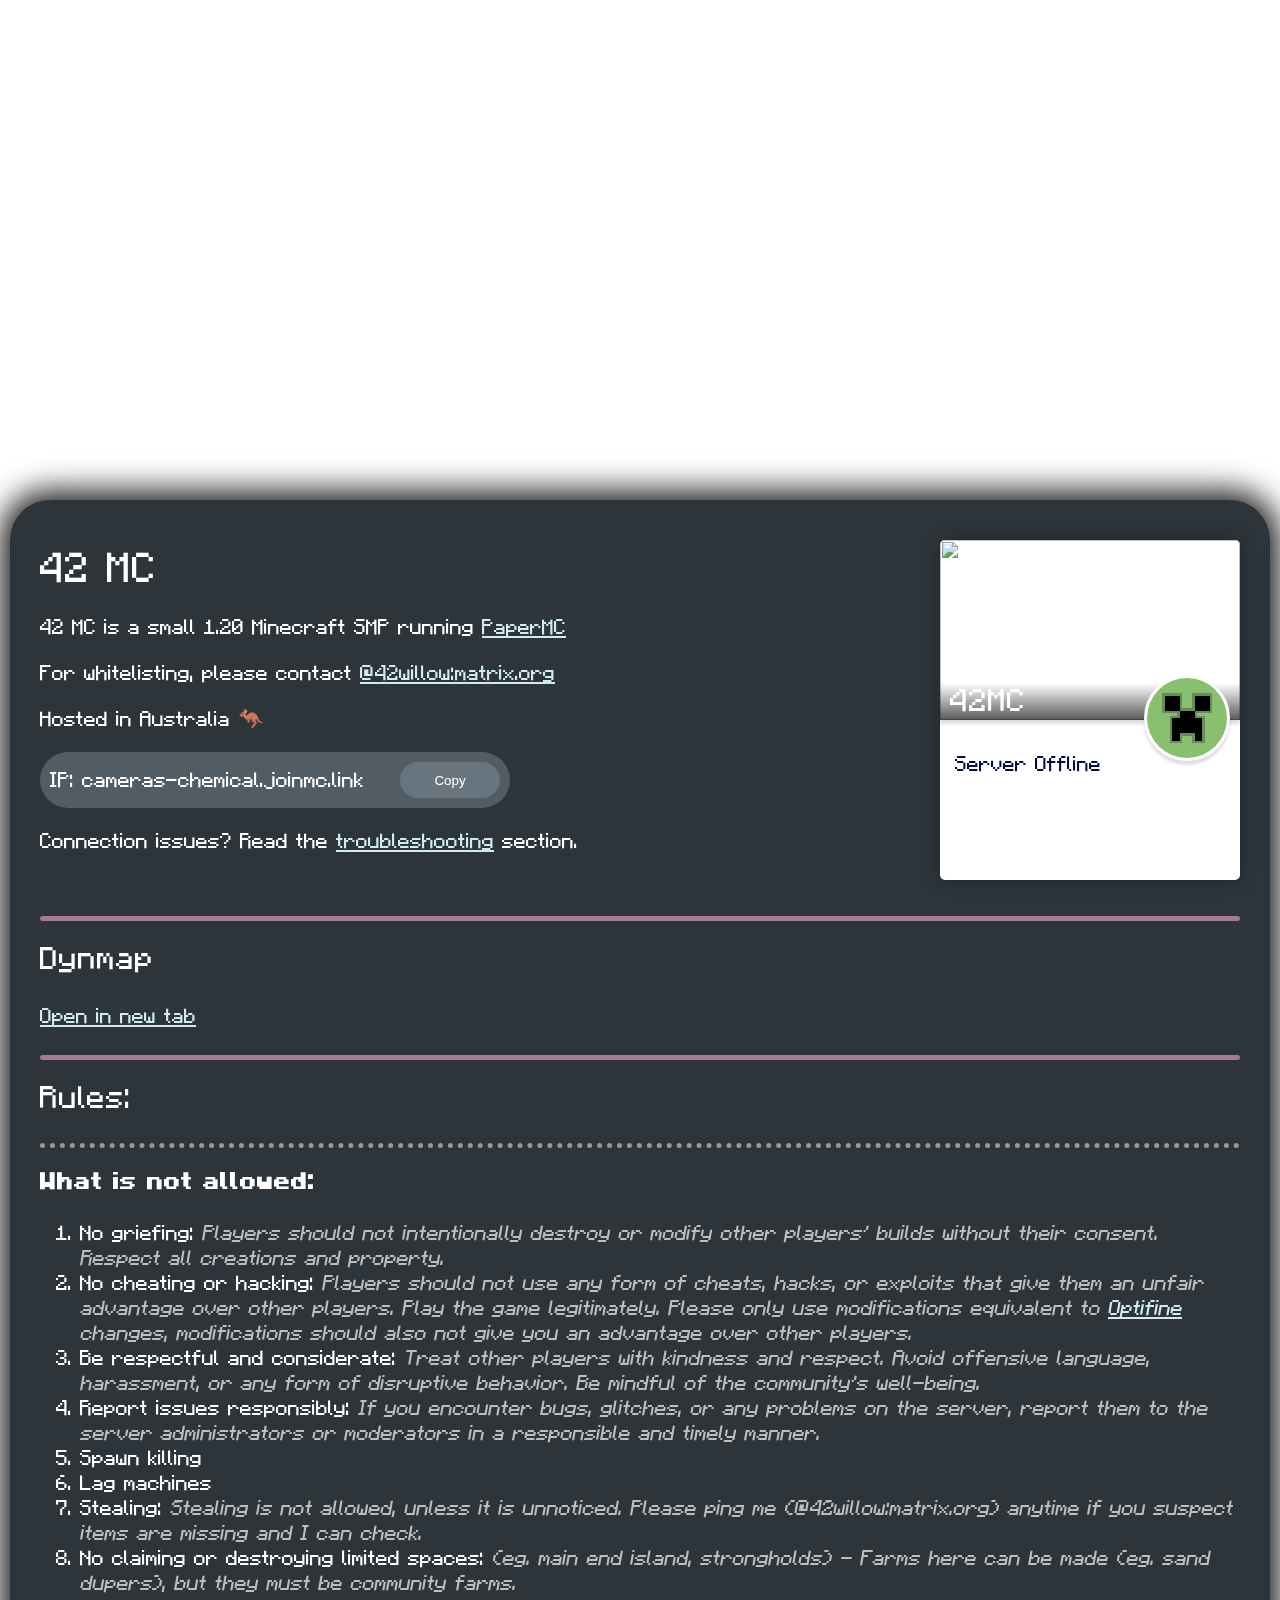
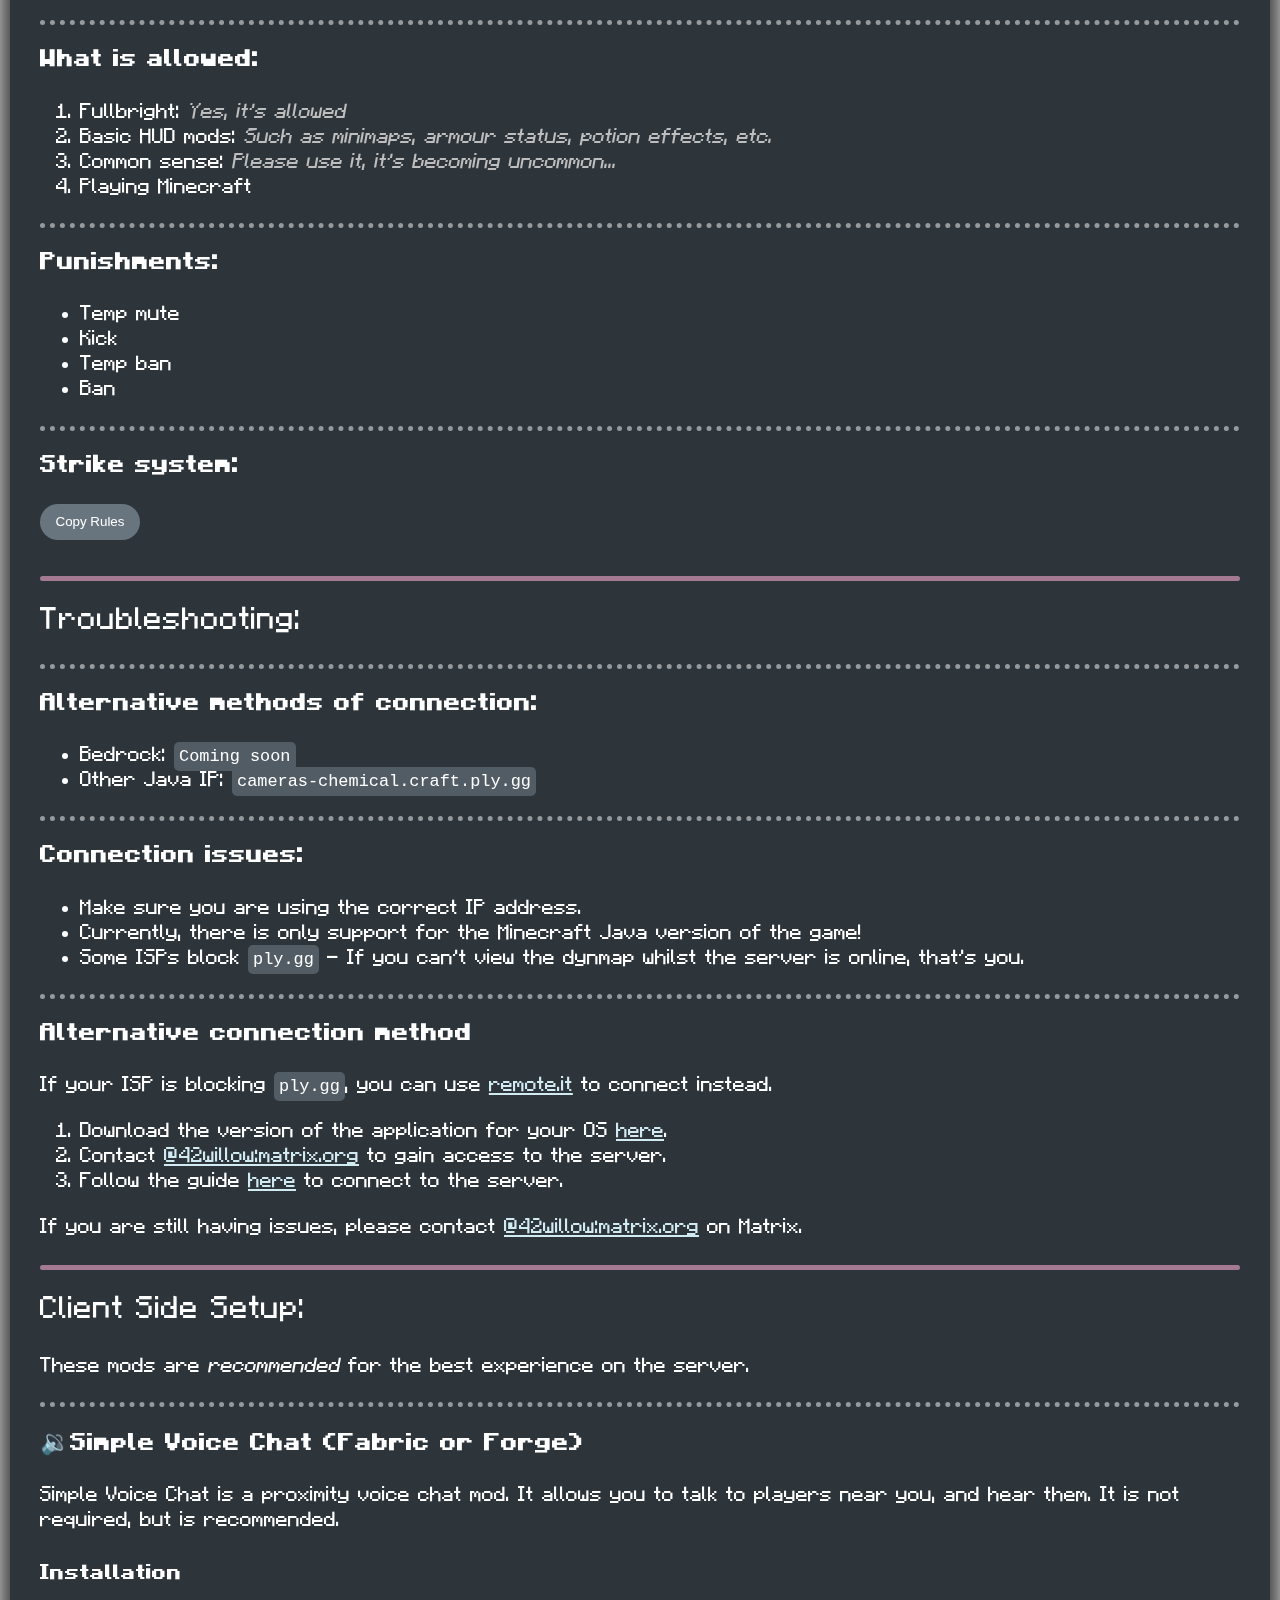
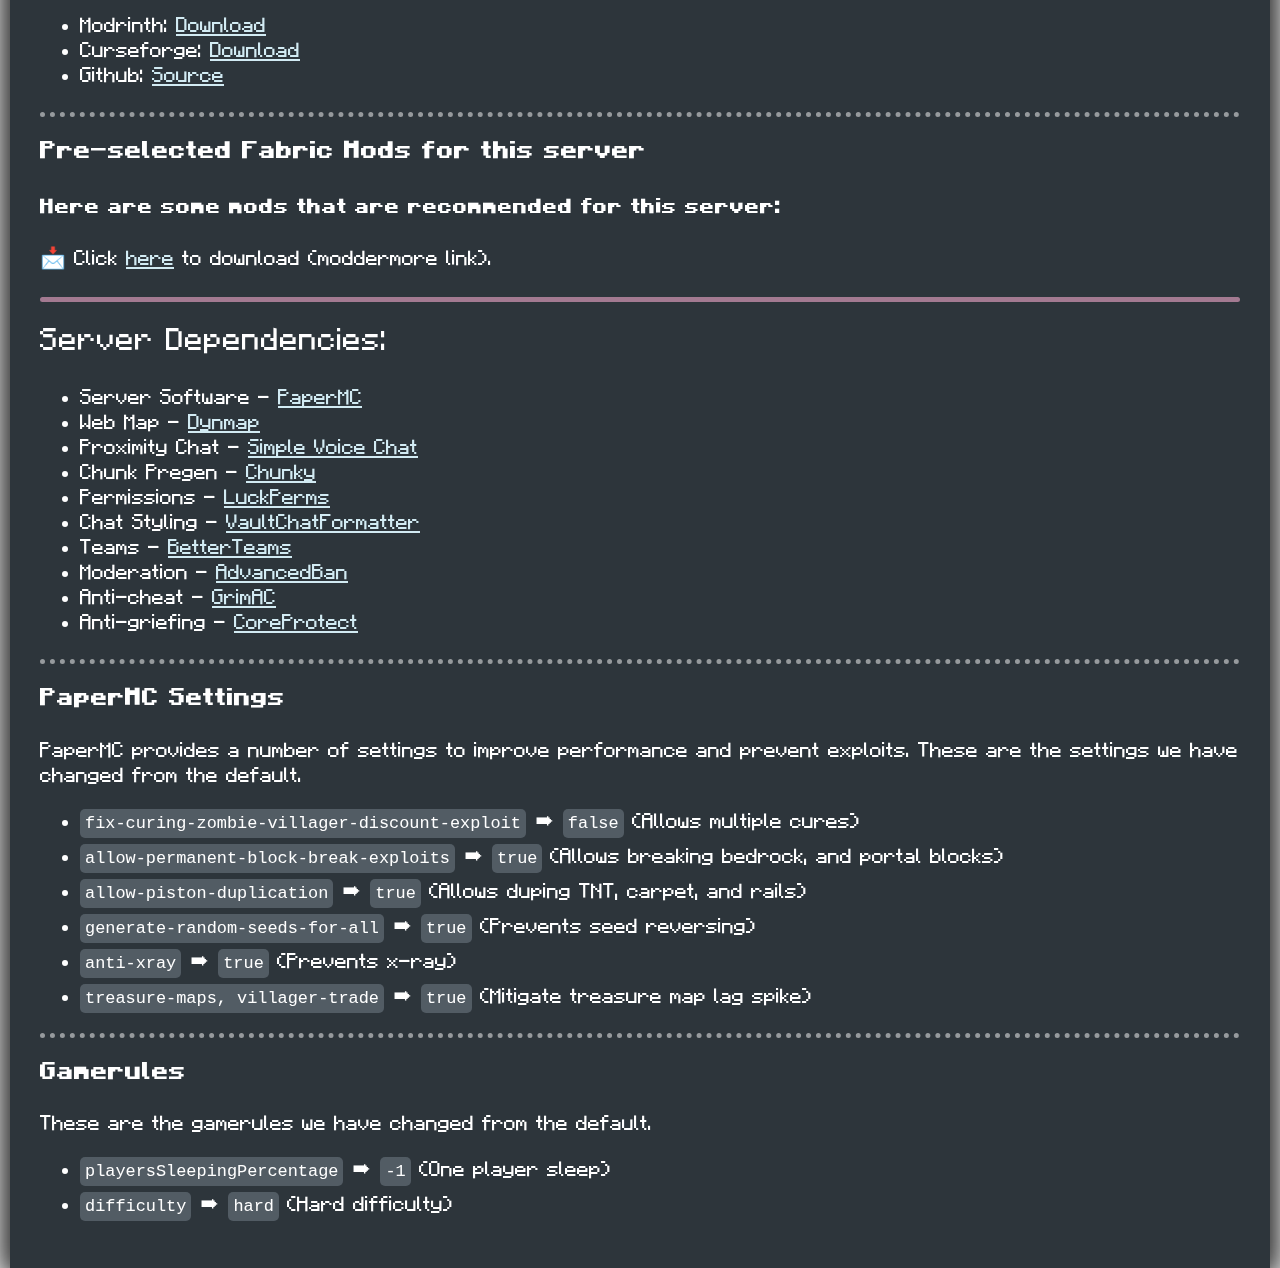
==== index.html @ 08efdaa6 "w" ====
<!DOCTYPE html>
<html lang="en">
<head>
    <meta charset="UTF-8">
    <meta name="viewport" content="width=device-width, initial-scale=1.0">
    <title>42MC</title>
    <link rel="stylesheet" href="style.css">
    <link rel="icon" href="assets/42mc-round.png" type="image/png">
    <script src="https://code.jquery.com/jquery-3.6.0.min.js"></script>    
</head>
<body>    
    <div class="content">
        <div class="main-flex">
            <div class="main-info">
                <h1>42 MC</h1>
                <!--
                <p>For up to date information, please see this <a href="https://github.com/42mc/server/issues/1" target="_blank">issue</a>.</p>
                <br>
                -->
                <p>42 MC is a small 1.20 Minecraft SMP running <a href="https://papermc.io" target="_blank">PaperMC</a></p>
                <p>For whitelisting, please contact <a href="https://matrix.to/#/@42willow:matrix.org" target="_blank">@42willow:matrix.org</a></p>
                <p>Hosted in Australia 🦘</p>
                <div class="join-now">
                    <div class="ip-container">
                        <p>IP: <span class="ip">cameras-chemical.joinmc.link</span></p>
                    </div>
                    <button class="copy-ip-btn">Copy</button>
                </div>
                <p>Connection issues? Read the <a href="#troubleshooting">troubleshooting</a> section.</p>
            </div>
            <div class="main-status">
                <div class="card"> <div class="icon"><img src="assets/42mc.png" id="favicon"></div><div class="header">
                    <div class="image"> <img height="180px" width="300px" src="assets/wallpaper_minecraft_mangrove_swamp_3840x2160.png" alt="" /> </div>
                    <h2>42mc</h2>
                    </div>
                    <div id="rest">Loading...<br>(Server possibly offline)</div>
                  </div>
                  
            </div>
        </div>
        
        <div class="scroll-section">
            <div class="dynmap">
                <h2>Dynmap</h2>
                <a href="http://exchange-xhtml.at.ply.gg:33678/" target="_blank">Open in new tab</a>
            </div>
            <div class="rules">
                <h2>Rules:</h2>
                <h3>What is not allowed:</h3>
                <ol>
                    <li>No griefing: <em>Players should not intentionally destroy or modify other players&#39; builds without their consent. Respect all creations and property.</em></li>
                    <li>No cheating or hacking: <em>Players should not use any form of cheats, hacks, or exploits that give them an unfair advantage over other players. Play the game legitimately. Please only use modifications equivalent to <a href="https://www.optifine.net/home" target="_blank">Optifine</a> changes, modifications should also not give you an advantage over other players.</em></li>
                    <li>Be respectful and considerate: <em>Treat other players with kindness and respect. Avoid offensive language, harassment, or any form of disruptive behavior. Be mindful of the community's well-being.</em></li>
                    <li>Report issues responsibly: <em>If you encounter bugs, glitches, or any problems on the server, report them to the server administrators or moderators in a responsible and timely manner.</em></li>
                    <li>Spawn killing</li>
                    <li>Lag machines</li>
                    <li>Stealing: <em>Stealing is not allowed, unless it is unnoticed. Please ping me (@42willow:matrix.org) anytime if you suspect items are missing and I can check.</em></li>
                    <li>No claiming or destroying limited spaces: <em>(eg. main end island, strongholds) - Farms here <em>can</em> be made (eg. sand dupers), but they must be community farms.</em></li>
                </ol>
                <h3>What is allowed:</h3>
                <ol>
                    <li>Fullbright: <em>Yes, it's allowed</em></li>
                    <li>Basic HUD mods: <em>Such as minimaps, armour status, potion effects, etc.</em></li>
                    <li>Common sense: <em>Please use it, it's becoming uncommon...</em></li>
                    <li>Playing Minecraft</li>
                    </ol>
                <h3>Punishments:</h3>
                <ul>
                    <li>Temp mute</li>
                    <li>Kick</li>
                    <li>Temp ban</li>
                    <li>Ban</li>
                </ul>
                <h3>Strike system:</h3>
                <p></p>
            </div>
            <button class="copy-rules-btn">Copy Rules</button>
            <div class="troubleshooting">
                <h2 id="troubleshooting">Troubleshooting:</h2>
                <h3>Alternative methods of connection:</h3>
                <ul>
                    <li>Bedrock: <code>Coming soon</code></li>
                    <li>Other Java IP: <code>cameras-chemical.craft.ply.gg</code></li>
                </ul>
                <h3>Connection issues:</h3>
                <ul>
                    <li>Make sure you are using the correct IP address.</li>
                    <li>Currently, there is only support for the Minecraft Java version of the game!</li>
                    <li>Some ISPs block <code>ply.gg</code> - If you can't view the dynmap whilst the server is online, that's you.
                </ul>
                <h3>Alternative connection method</h3>
                <p>If your ISP is blocking <code>ply.gg</code>, you can use <a href="https://remote.it" target="_blank">remote.it</a> to connect instead.</p>
                <ol>
                    <li>Download the version of the application for your OS <a href="https://www.remote.it/download" target="_blank">here</a>.</li>
                    <li>Contact <a href="https://matrix.to/#/@42willow:matrix.org" target="_blank">@42willow:matrix.org</a> to gain access to the server.</li>
                    <li>Follow the guide <a href="https://support.remote.it/hc/en-us/articles/360044078112-Hosting-a-Minecraft-Server-Java-Edition-" target="_blank">here</a> to connect to the server.</li>
                </ol>
                
                <p>If you are still having issues, please contact <a href="https://matrix.to/#/@42willow:matrix.org" target="_blank">@42willow:matrix.org</a> on Matrix.</p>
            </div>
            <div class="client-setup">
                <h2>Client Side Setup:</h2>
                <p>These mods are <em>recommended</em> for the best experience on the server.</p>
                <h3>🔉Simple Voice Chat (Fabric or Forge)</h3>
                <p>Simple Voice Chat is a proximity voice chat mod. It allows you to talk to players near you, and hear them. It is not required, but is recommended.</p>
                <h4>Installation</h4>
                <ul>
                    <li>Modrinth: <a href="https://modrinth.com/plugin/simple-voice-chat/versions?c=release " target="_blank">Download</a></li>
                    <li>Curseforge: <a href="https://www.curseforge.com/minecraft/mc-mods/simple-voice-chat" target="_blank">Download</a></li>
                    <li>Github: <a href="https://github.com/henkelmax/simple-voice-chat" target="_blank">Source</a></li>
                </ul>
                <h3>Pre-selected Fabric Mods for this server</h3>
                <h4>Here are some mods that are recommended for this server:</h4>
                <p>📩 Click <a href="https://moddermore.net/list/czTecRv3QzMg" download>here</a> to download (moddermore link).</p>
            </div>
            <div class="features">
                <h2>Server Dependencies:</h2>
                <ul>
                    <li>Server Software - <a href="https://github.com/PaperMC/Paper" target="_blank">PaperMC</a></li>
                    <li>Web Map - <a href="https://github.com/webbukkit/dynmap" target="_blank">Dynmap</a></li>
                    <li>Proximity Chat - <a href="https://github.com/henkelmax/simple-voice-chat" target="_blank">Simple Voice Chat</a></li>
                    <li>Chunk Pregen - <a href="https://github.com/pop4959/Chunky" target="_blank">Chunky</a></li>
                    <!-- <li>Cross version support - <a href="https://github.com/ViaVersion/ViaVersion" target="_blank">ViaVersion</a></li> -->
                    <li>Permissions - <a href="https://github.com/LuckPerms/LuckPerms" target="_blank">LuckPerms</a></li>
                    <li>Chat Styling - <a href="https://github.com/lucko/VaultChatFormatter" target="_blank">VaultChatFormatter</a></li>
                    <li>Teams - <a href="https://github.com/booksaw/BetterTeams" target="_blank">BetterTeams</a></li>
                    <!-- <li>Bedrock support - <a href="https://github.com/GeyserMC/Geyser" target="_blank">Geyser</a></li> -->
                    <li>Moderation - <a href="https://www.spigotmc.org/resources/advancedban.8695/" target="_blank">AdvancedBan</a></li>
                    <li>Anti-cheat - <a href="https://github.com/GrimAnticheat/Grim" target="_blank">GrimAC</a></li>
                    <li>Anti-griefing - <a href="https://github.com/PlayPro/CoreProtect" target="_blank">CoreProtect</a></li>
                </ul>
                <div class="paper-mc-settings">
                    <h3>PaperMC Settings</h3>
                    <p>PaperMC provides a number of settings to improve performance and prevent exploits. These are the settings we have changed from the default.</p>
                    <ul>
                        <li><code>fix-curing-zombie-villager-discount-exploit</code> 🠮 <code>false</code> (Allows multiple cures)</li>
                        <li><code>allow-permanent-block-break-exploits</code> 🠮 <code>true</code> (Allows breaking bedrock, and portal blocks)</li>
                        <li><code>allow-piston-duplication</code> 🠮 <code>true</code> (Allows duping TNT, carpet, and rails)</li>
                        <li><code>generate-random-seeds-for-all</code> 🠮 <code>true</code> (Prevents seed reversing)</li>
                        <li><code>anti-xray</code> 🠮 <code>true</code> (Prevents x-ray)</li>
                        <li><code>treasure-maps, villager-trade</code> 🠮 <code>true</code> (Mitigate treasure map lag spike)</li>
                    </ul>
                    <h3>Gamerules</h3>
                    <p>These are the gamerules we have changed from the default.</p>
                    <ul>
                        <li><code>playersSleepingPercentage</code> 🠮 <code>-1</code> (One player sleep)</li>
                        <li><code>difficulty</code> 🠮 <code>hard</code> (Hard difficulty)</li>
                    </ul>
                </div>
            </div>
        </div>
        
            
    </div>

    <script src="script.js"></script>
</body>
</html>
---- style.css ----
@font-face {
    font-family: 'Minecraft';
    src: url("assets/fonts/MinecraftRegular.otf") format("opentype");
    font-weight: normal;
    font-style: normal;
}
@font-face {
    font-family: 'Minecraft';
    src: url("assets/fonts/MinecraftBold.otf") format("opentype");
    font-weight: bold;
    font-style: normal;
}
@font-face {
    font-family: 'Minecraft';
    src: url("assets/fonts/MinecraftItalic.otf") format("opentype");
    font-weight: normal;
    font-style: italic;
}
@font-face {
    font-family: 'Minecraft';
    src: url("assets/fonts/MinecraftBoldItalic.otf") format("opentype");
    font-weight: bold;
    font-style: italic;
}


body {
    font-family: 'Minecraft', monospace;
    font-size: 1.3em;
    margin: 0;
}

a {
    color: rgb(210, 235, 243);
}

.content {
    /* this is needed or the background will be offset by a few pixels at the top */
    position: relative;
    top: calc(100vh - var(--main-flex-height) - 50px);
    border-radius: 40px 40px 0px 0px;
    background-color: #2d353b;
    color: white;
    max-width: 100%;
    height: 60%;
    padding: 30px;
    box-shadow: 0px 0px 30px 10px rgba(0, 0, 0, 0.86);
    box-sizing: content-box;
    margin: 10px;
}

.content::before {
    content: "";
    position: fixed;
    top: -5%;
    left: -5%;
    z-index: -1;

    display: block;
    background-image: url("assets/SS_Cherry_Wallpaper_04.png");
    background-repeat: no-repeat;
    background-attachment: fixed;
    background-size: cover;
    width: 110%;
    height: 110%;

    /* filter: blur(2px); */
}

h1 {
    margin: 0;
}
.icon {
    /* disable anti-aliasing */
    image-rendering: pixelated;
    /* prevent stretching */
    width: 50px;
    height: 50px;
}

/* Styling for server IP copying */
.join-now {
    display: flex;
    align-items: center;
    justify-content: space-between;
    max-width: 450px;
    margin: 0;
    padding: 10px;
    background-color: #525c64;
    border-radius: 999px;
}

.join-now p {
    margin: 0;
}

.copy-rules-btn {
    margin-bottom: 10px;
}

button {
    height: 36px;
    width: 100px;
    background-color: #68757f;
    border-radius: 999px;
    border: none;
    transition: all 0.2s ease-in-out;
    color: white;
}
button:hover {
    cursor: pointer;
    background-color: #96aabc;
    transform: scale(1.1);
}
code {
    background-color: #525c64;
    padding: 5px;
    border-radius: 5px;
}
.paper-mc-settings li {
    margin-bottom: 10px;
}

.main-flex {
    display: flex;
    justify-content: space-between;
    align-items: center;
    flex-wrap: wrap;
}

h1,h2{
font-weight:400;
}
.card {
    position: relative;
    margin: 10px auto;
    padding: 0;
    width: 200px;
    min-width: 300px;
    background: #ffffff;
    border-radius: 5px;
    box-shadow: 0px 0px 16px 0px rgba(0, 0, 0, 0.3);
    -webkit-animation: fadein 2s;
            animation: fadein 2s;
    overflow:hidden;
    z-index: 999;
}

.header {
    position: relative;
    z-index:1;
    width: 100%;
    height: 180px;
    box-shadow:0 4px 3px #0002;
    overflow: hidden;
}
.card img{
    width:100%;
    transition: all 1s ease;
    z-index:0
}
.image {
    width: 100%;
    height: 180px;
    overflow:hidden;
}

.image:hover img{
-webkit-transform: scale(1.2, 1.2);
        transform: scale(1.2, 1.2);
}

.header h2{
    position:absolute;
    bottom:0;
    margin:0;
    width:100%;
    padding:0 10px;
    color:#fff;
    text-transform:uppercase;
    pointer-events:none;
    background: linear-gradient(to bottom, rgba(0,0,0,0) 0%,rgba(0,0,0,0.65) 100%);
}
.icon {
    position: absolute;
    background:#fff;
    right: 10px;
    top: 135px;
    width: 80px;
    height: 80px;
    border-radius: 50%;
    overflow:hidden;
    border: 3px solid #fff;
    box-shadow:0 4px 3px #0002;
    z-index:9
}
#rest{
    padding:30px 15px;
    line-height:30px;
    color:#000d42;
    min-height: 100px;
    max-height: 200px;
    overflow: auto;
}

.rules em {
    color: #bebebe;
}

h2:not(.card h2)::before {
    content: "";
    display: block;
    /* border-top: 5px solid rgba(255, 255, 255, 0.5); */
    border-top: 5px solid rgba(214, 153, 182, 0.7);
    margin-top: 20px;
    margin-bottom: 20px;
    border-radius: 10px;
}
h3::before {
    content: "";
    display: block;
    border-top: 5px dotted rgba(255, 255, 255, 0.5);
    margin-top: 20px;
    margin-bottom: 20px;
}

.dynmap iframe {
    width: 80%;
    height: 500px;
    border: none;
    border-radius: 10px;
}
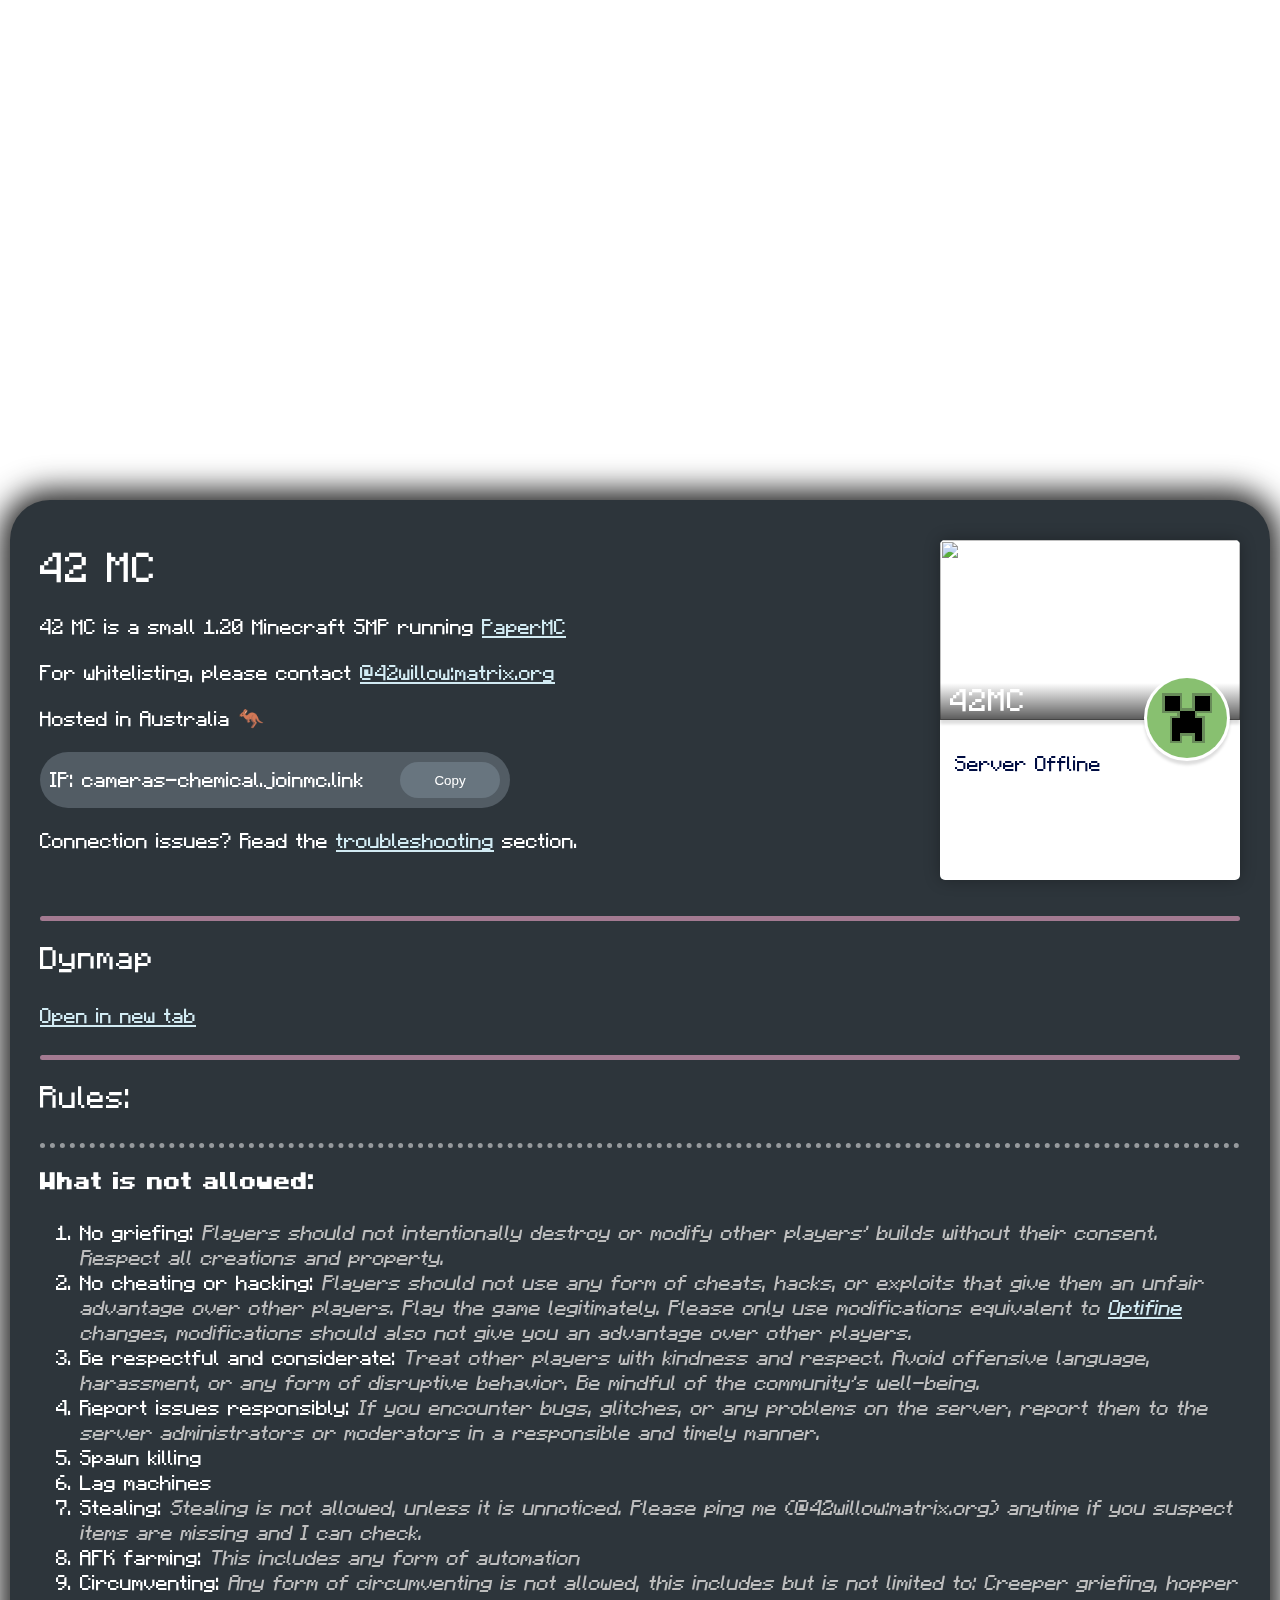
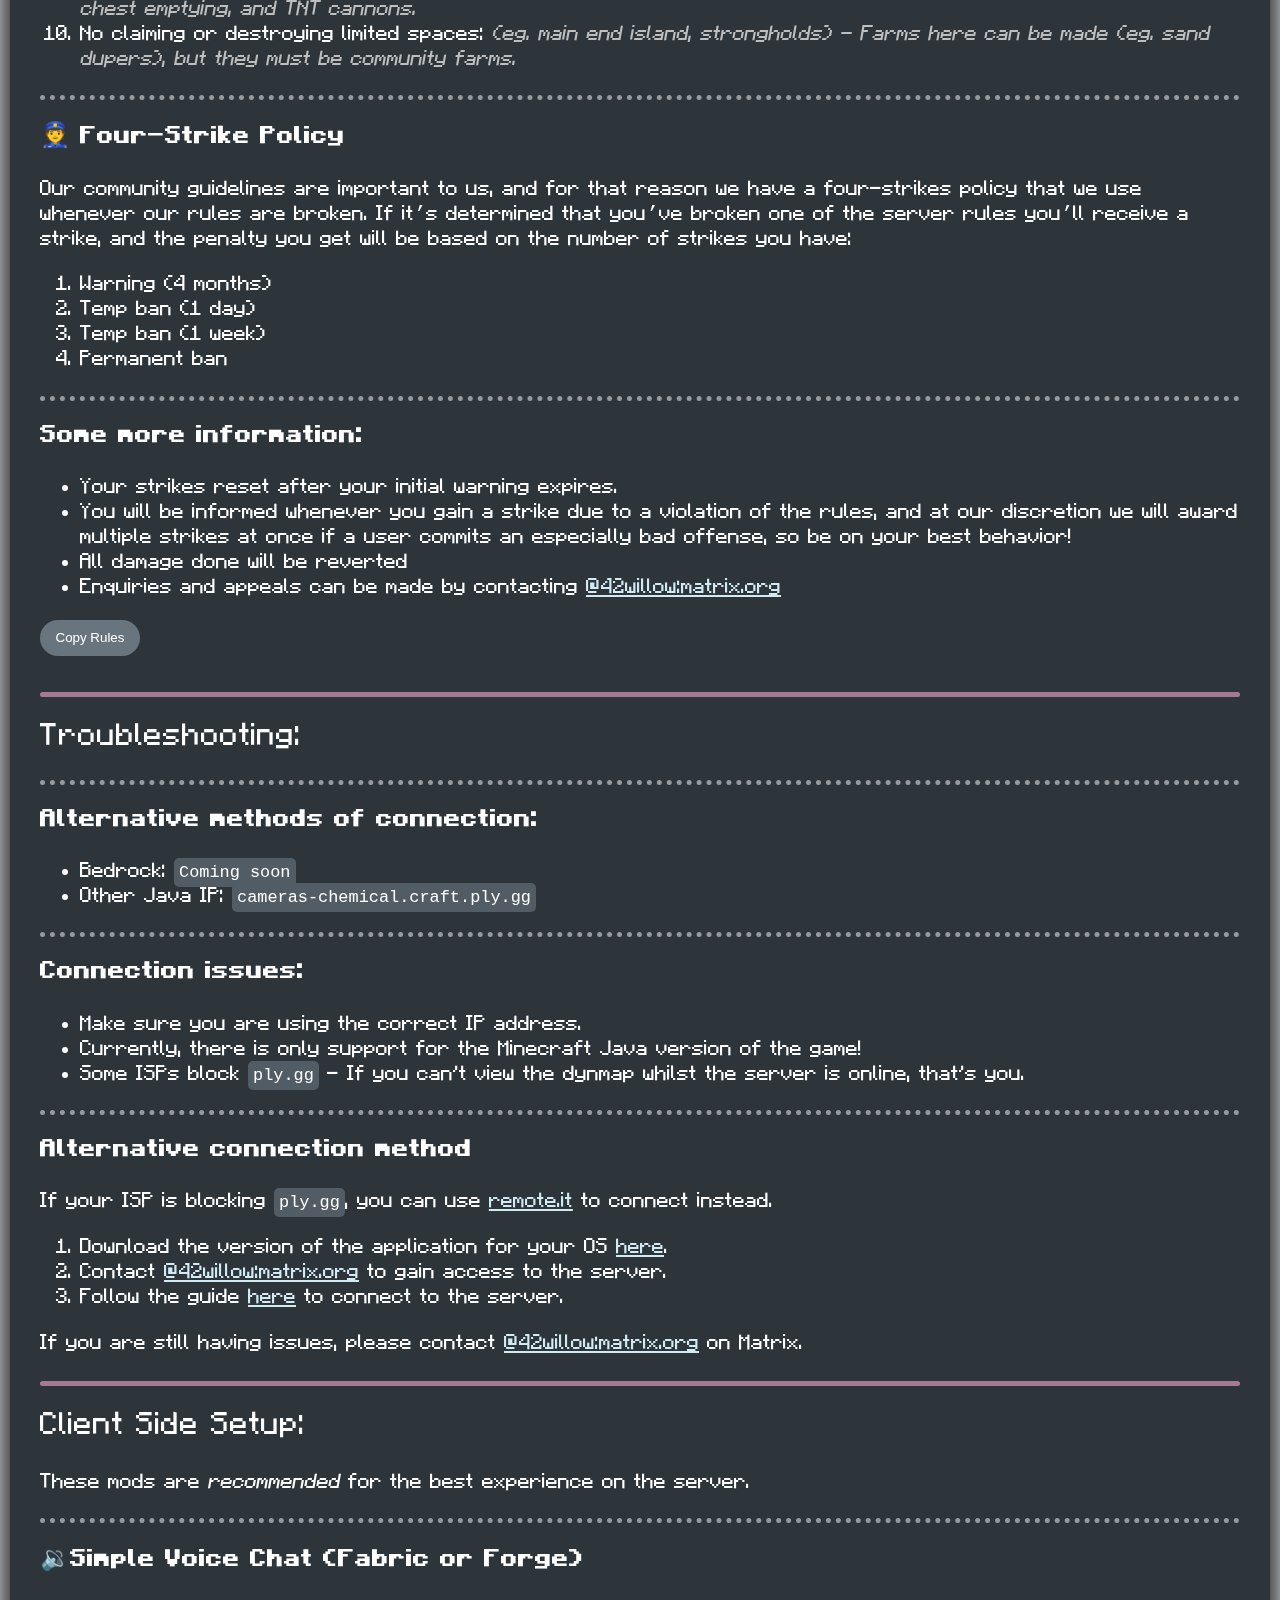
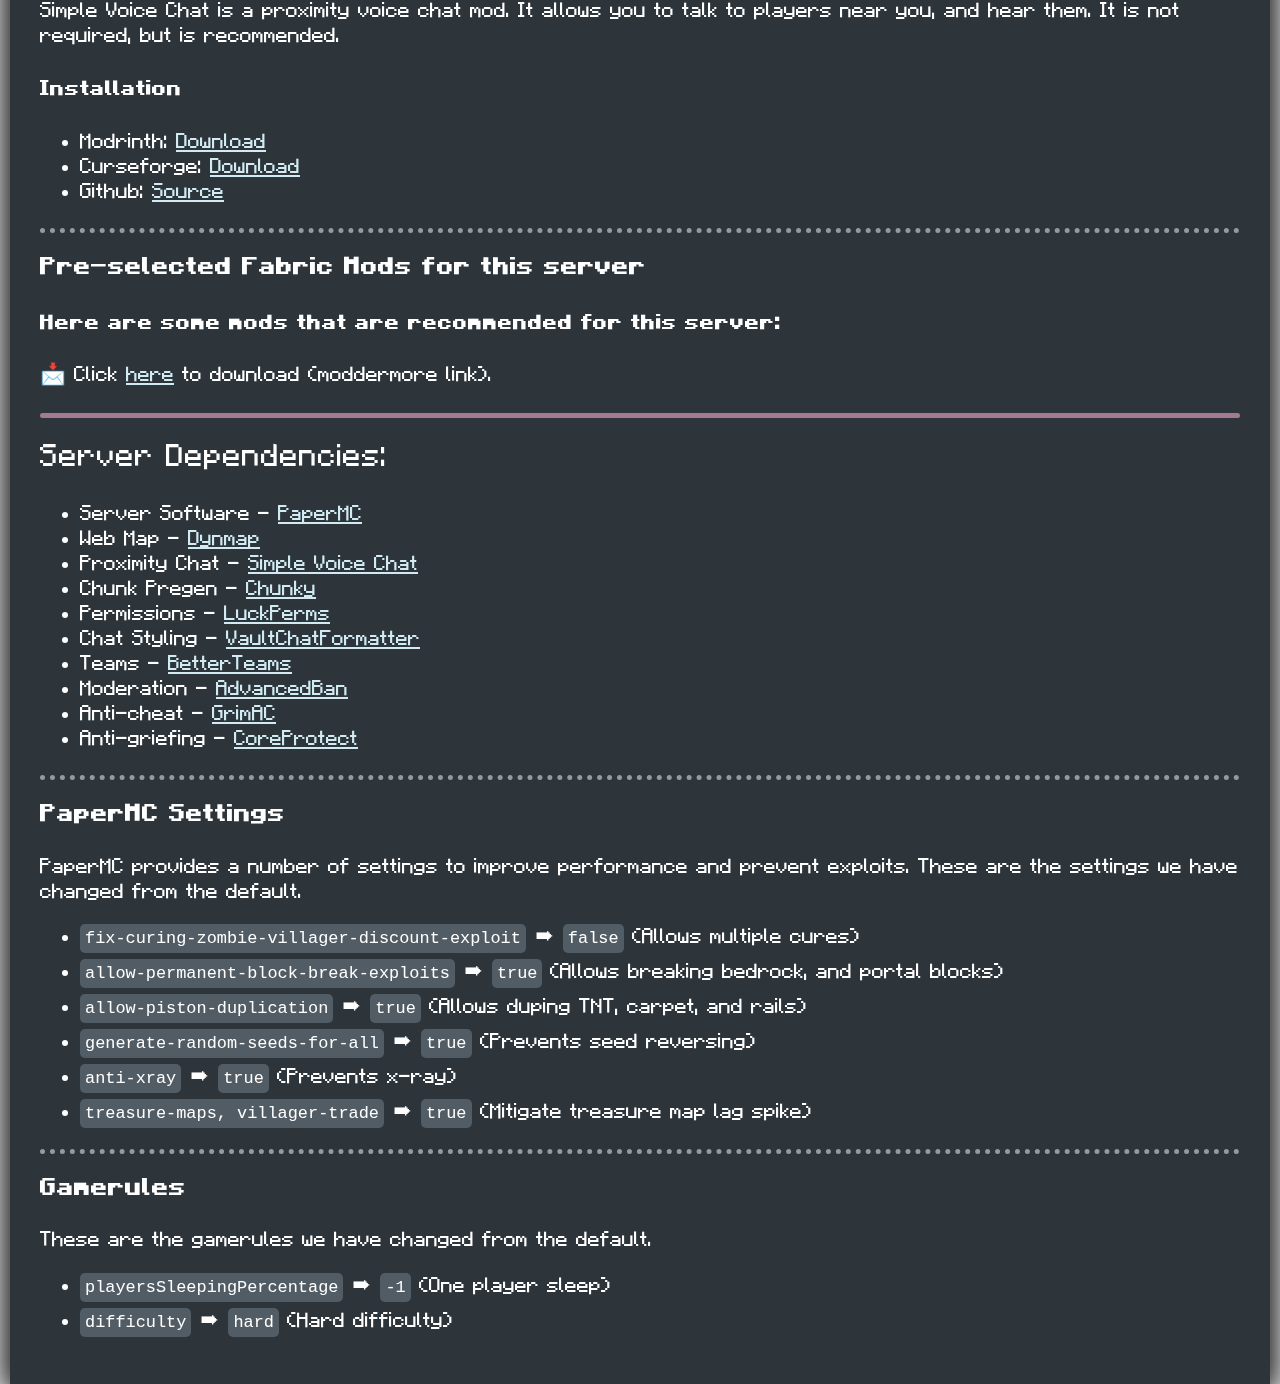
==== commit 4591ae91: "strike policy + rule update" ====
--- a/index.html
+++ b/index.html
@@ -55,24 +55,25 @@
                     <li>Spawn killing</li>
                     <li>Lag machines</li>
                     <li>Stealing: <em>Stealing is not allowed, unless it is unnoticed. Please ping me (@42willow:matrix.org) anytime if you suspect items are missing and I can check.</em></li>
+                    <li>AFK farming: <em>This includes any form of automation</em></li>
+                    <li>Circumventing: <em>Any form of circumventing is not allowed, this includes but is not limited to: Creeper griefing, hopper chest emptying, and TNT cannons.</em></li>
                     <li>No claiming or destroying limited spaces: <em>(eg. main end island, strongholds) - Farms here <em>can</em> be made (eg. sand dupers), but they must be community farms.</em></li>
                 </ol>
-                <h3>What is allowed:</h3>
+                <h3>👮 Four-Strike Policy</h3>
+                <p>Our community guidelines are important to us, and for that reason we have a four-strikes policy that we use whenever our rules are broken. If it’s determined that you’ve broken one of the server rules you’ll receive a strike, and the penalty you get will be based on the number of strikes you have:</p>
                 <ol>
-                    <li>Fullbright: <em>Yes, it's allowed</em></li>
-                    <li>Basic HUD mods: <em>Such as minimaps, armour status, potion effects, etc.</em></li>
-                    <li>Common sense: <em>Please use it, it's becoming uncommon...</em></li>
-                    <li>Playing Minecraft</li>
-                    </ol>
-                <h3>Punishments:</h3>
+                    <li>Warning (4 months)</li>
+                    <li>Temp ban (1 day)</li>
+                    <li>Temp ban (1 week)</li>
+                    <li>Permanent ban</li>
+                </ol>
+                <h3>Some more information:</h3>
                 <ul>
-                    <li>Temp mute</li>
-                    <li>Kick</li>
-                    <li>Temp ban</li>
-                    <li>Ban</li>
+                    <li>Your strikes reset after your initial warning expires.</li>
+                    <li>You will be informed whenever you gain a strike due to a violation of the rules, and at our discretion we will award multiple strikes at once if a user commits an especially bad offense, so be on your best behavior!</li>
+                    <li>All damage done will be reverted</li>
+                    <li>Enquiries and appeals can be made by contacting <a href="https://matrix.to/#/@42willow:matrix.org" target="_blank">@42willow:matrix.org</a></li>
                 </ul>
-                <h3>Strike system:</h3>
-                <p></p>
             </div>
             <button class="copy-rules-btn">Copy Rules</button>
             <div class="troubleshooting">
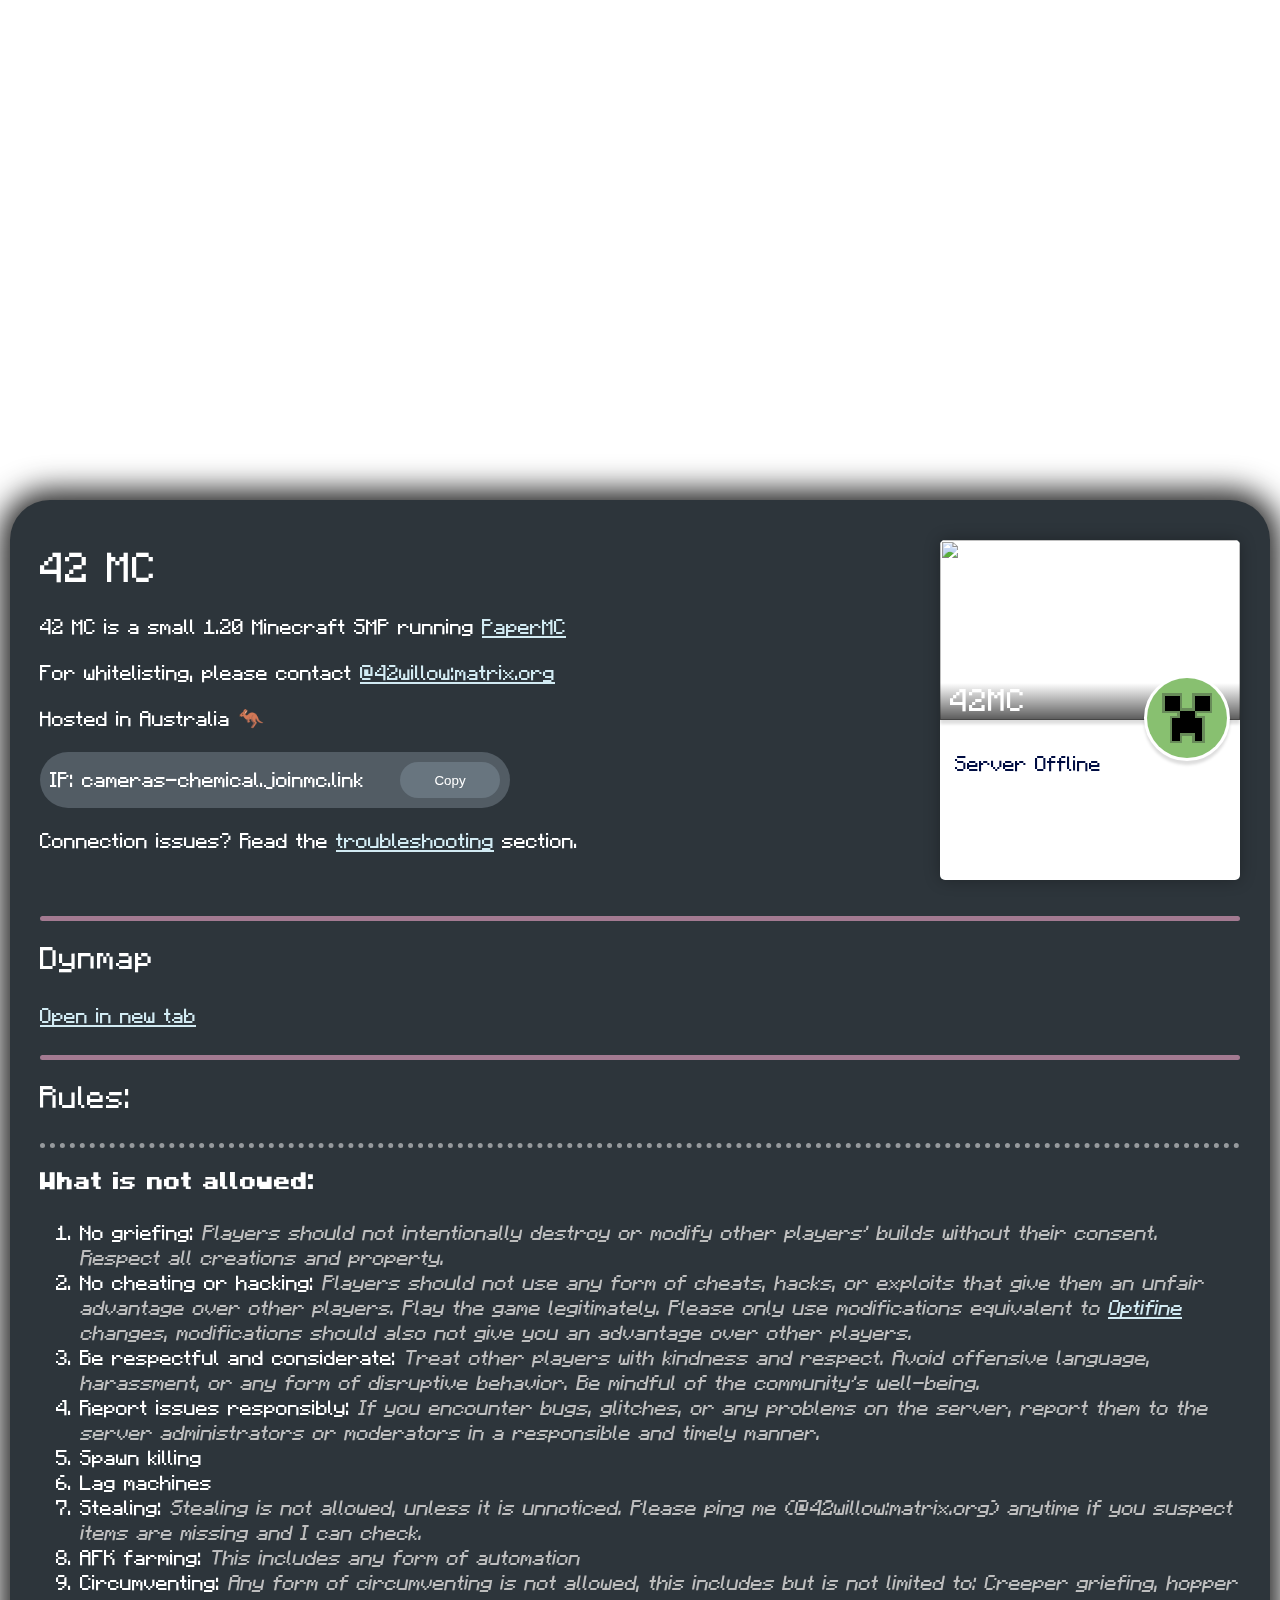
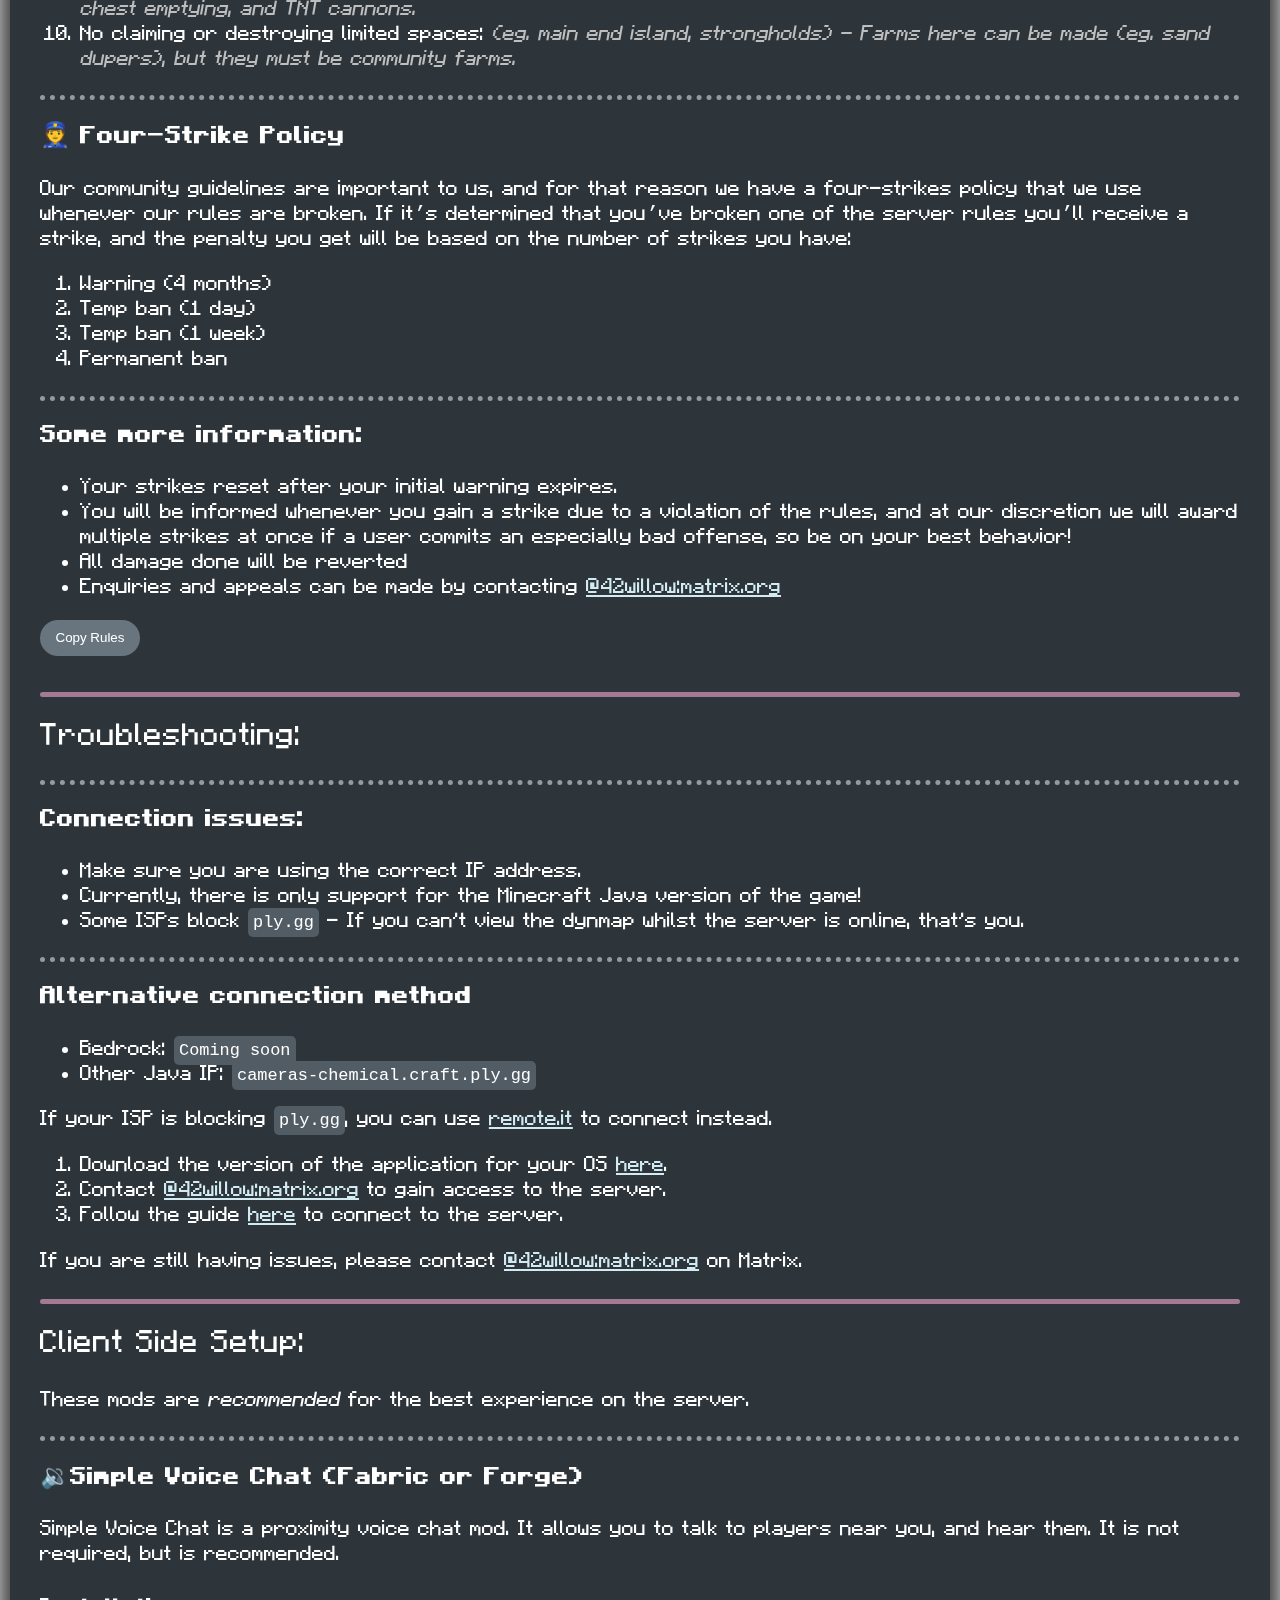
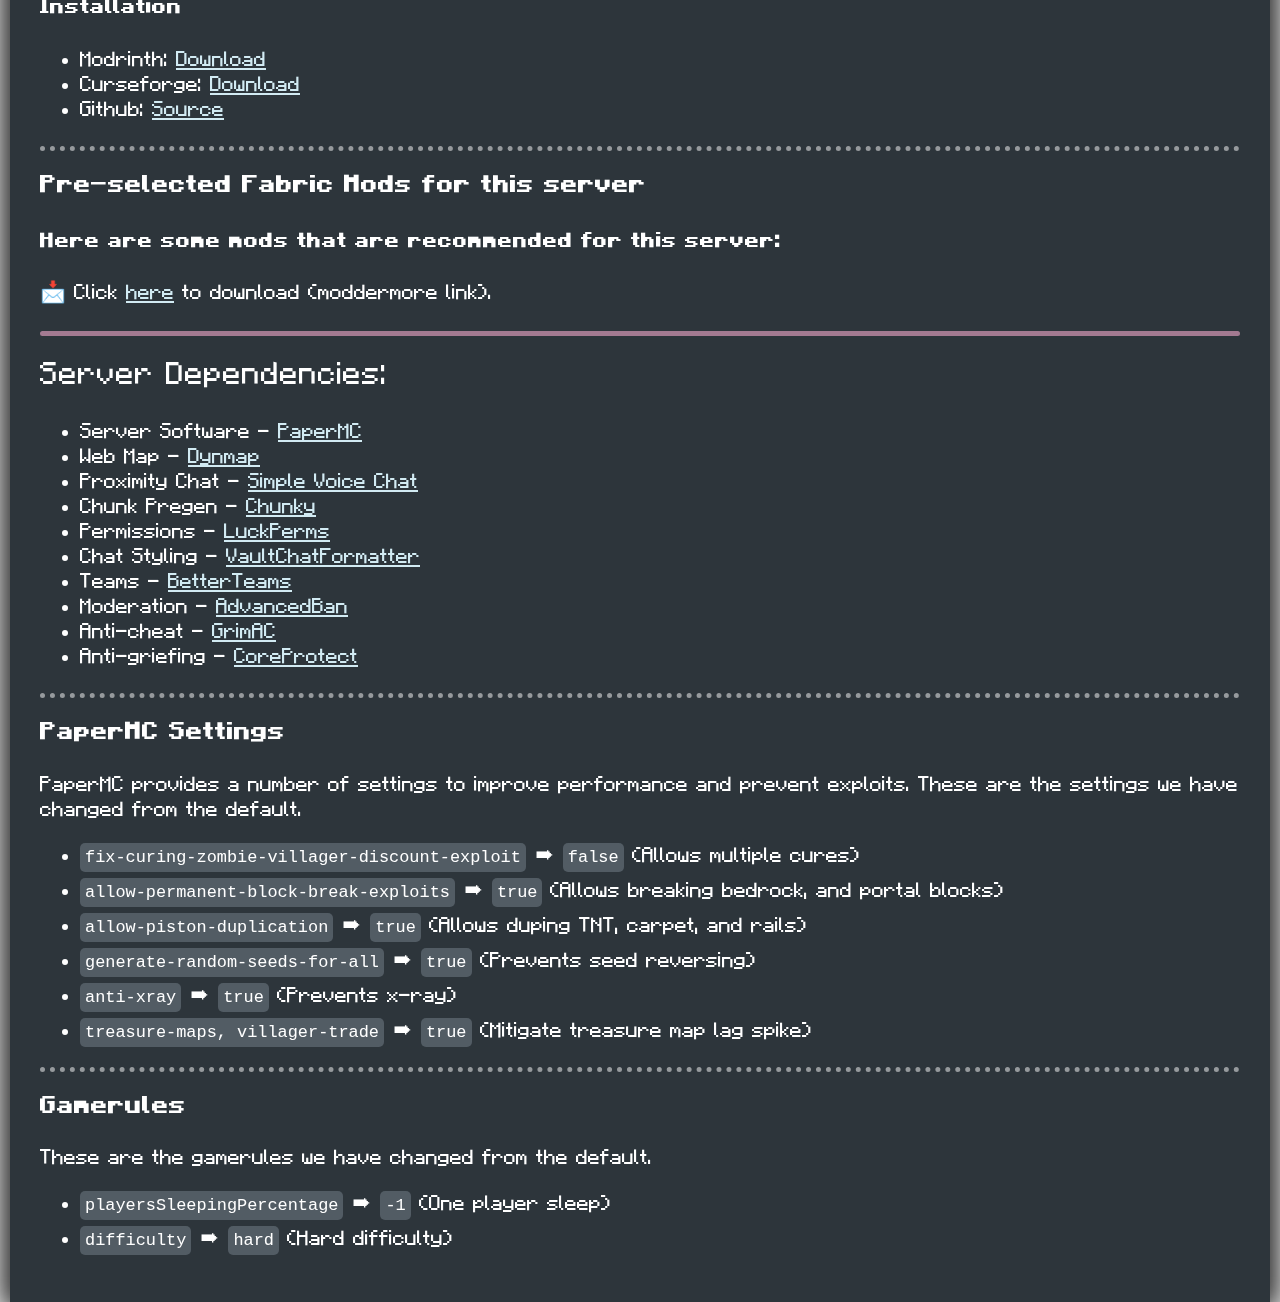
==== commit 61d0cc19: "upd" ====
--- a/index.html
+++ b/index.html
@@ -78,11 +78,6 @@
             <button class="copy-rules-btn">Copy Rules</button>
             <div class="troubleshooting">
                 <h2 id="troubleshooting">Troubleshooting:</h2>
-                <h3>Alternative methods of connection:</h3>
-                <ul>
-                    <li>Bedrock: <code>Coming soon</code></li>
-                    <li>Other Java IP: <code>cameras-chemical.craft.ply.gg</code></li>
-                </ul>
                 <h3>Connection issues:</h3>
                 <ul>
                     <li>Make sure you are using the correct IP address.</li>
@@ -90,6 +85,10 @@
                     <li>Some ISPs block <code>ply.gg</code> - If you can't view the dynmap whilst the server is online, that's you.
                 </ul>
                 <h3>Alternative connection method</h3>
+                <ul>
+                    <li>Bedrock: <code>Coming soon</code></li>
+                    <li>Other Java IP: <code>cameras-chemical.craft.ply.gg</code></li>
+                </ul>
                 <p>If your ISP is blocking <code>ply.gg</code>, you can use <a href="https://remote.it" target="_blank">remote.it</a> to connect instead.</p>
                 <ol>
                     <li>Download the version of the application for your OS <a href="https://www.remote.it/download" target="_blank">here</a>.</li>
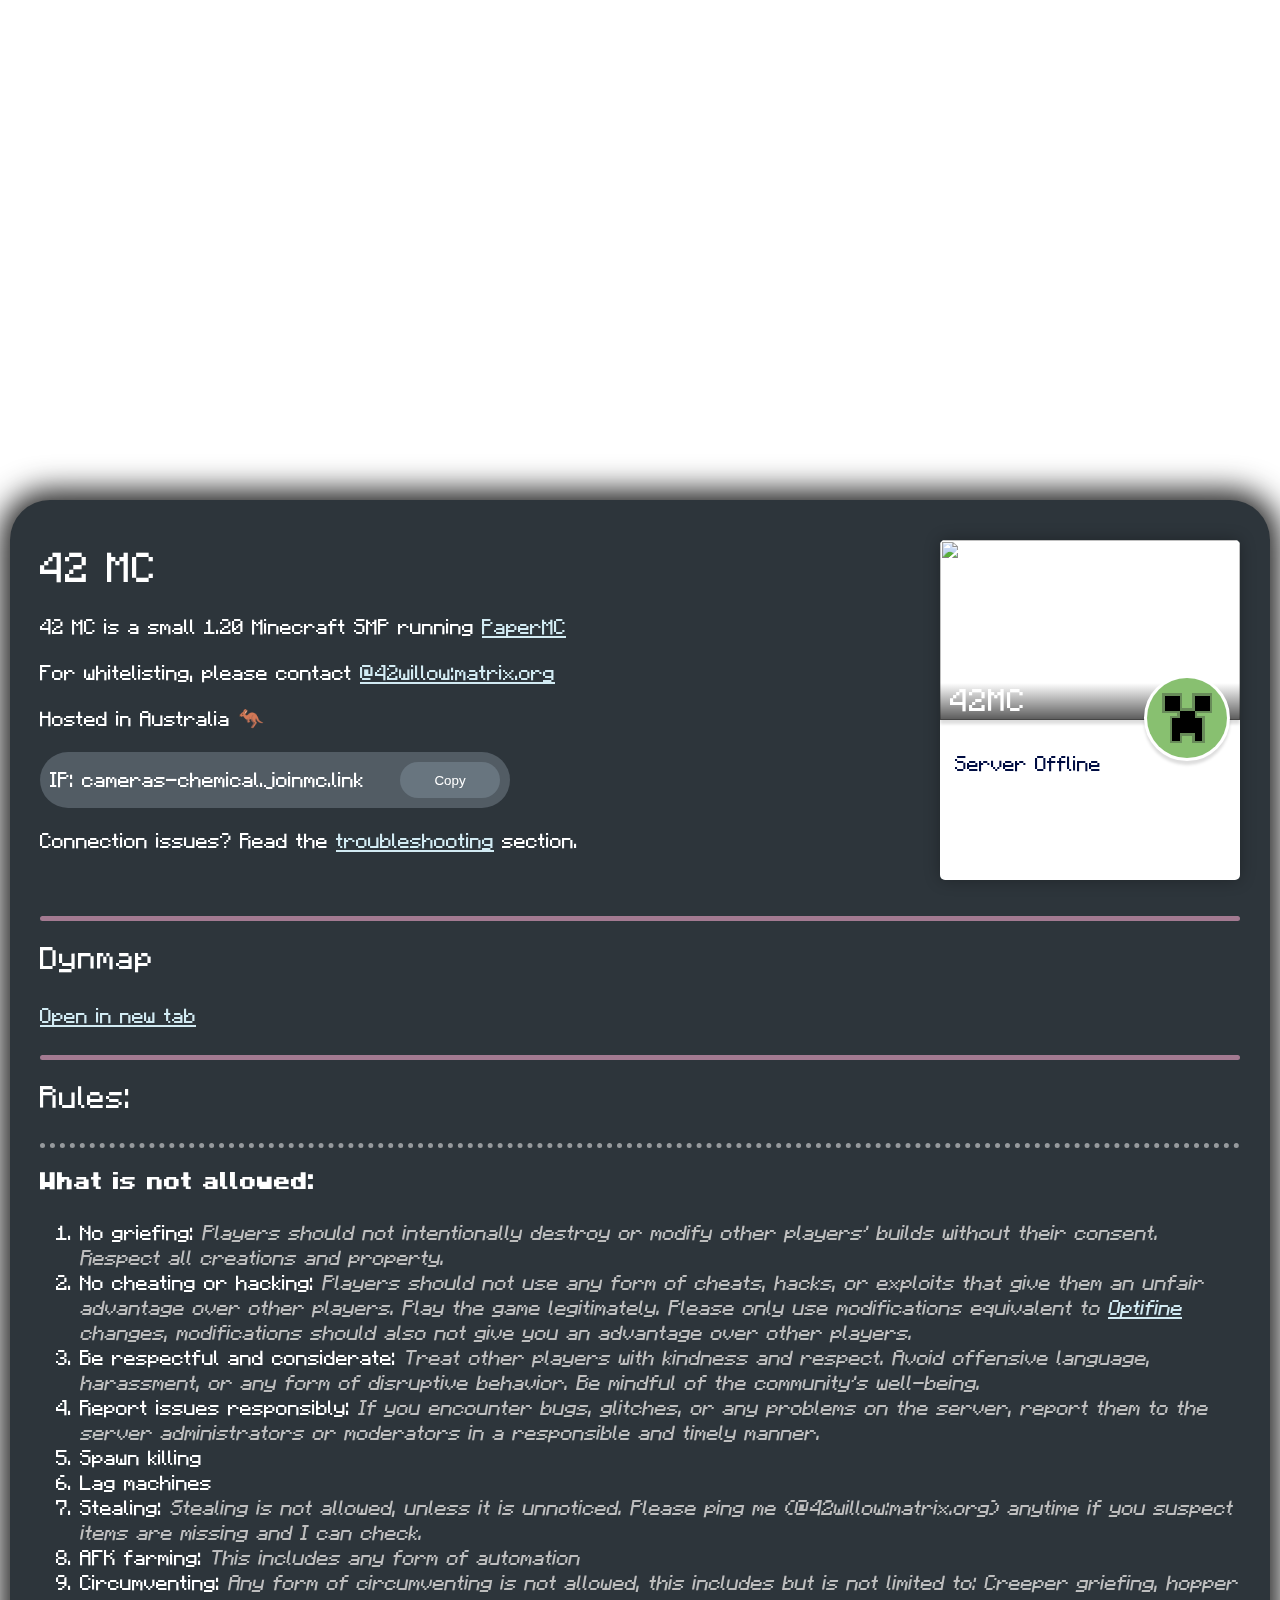
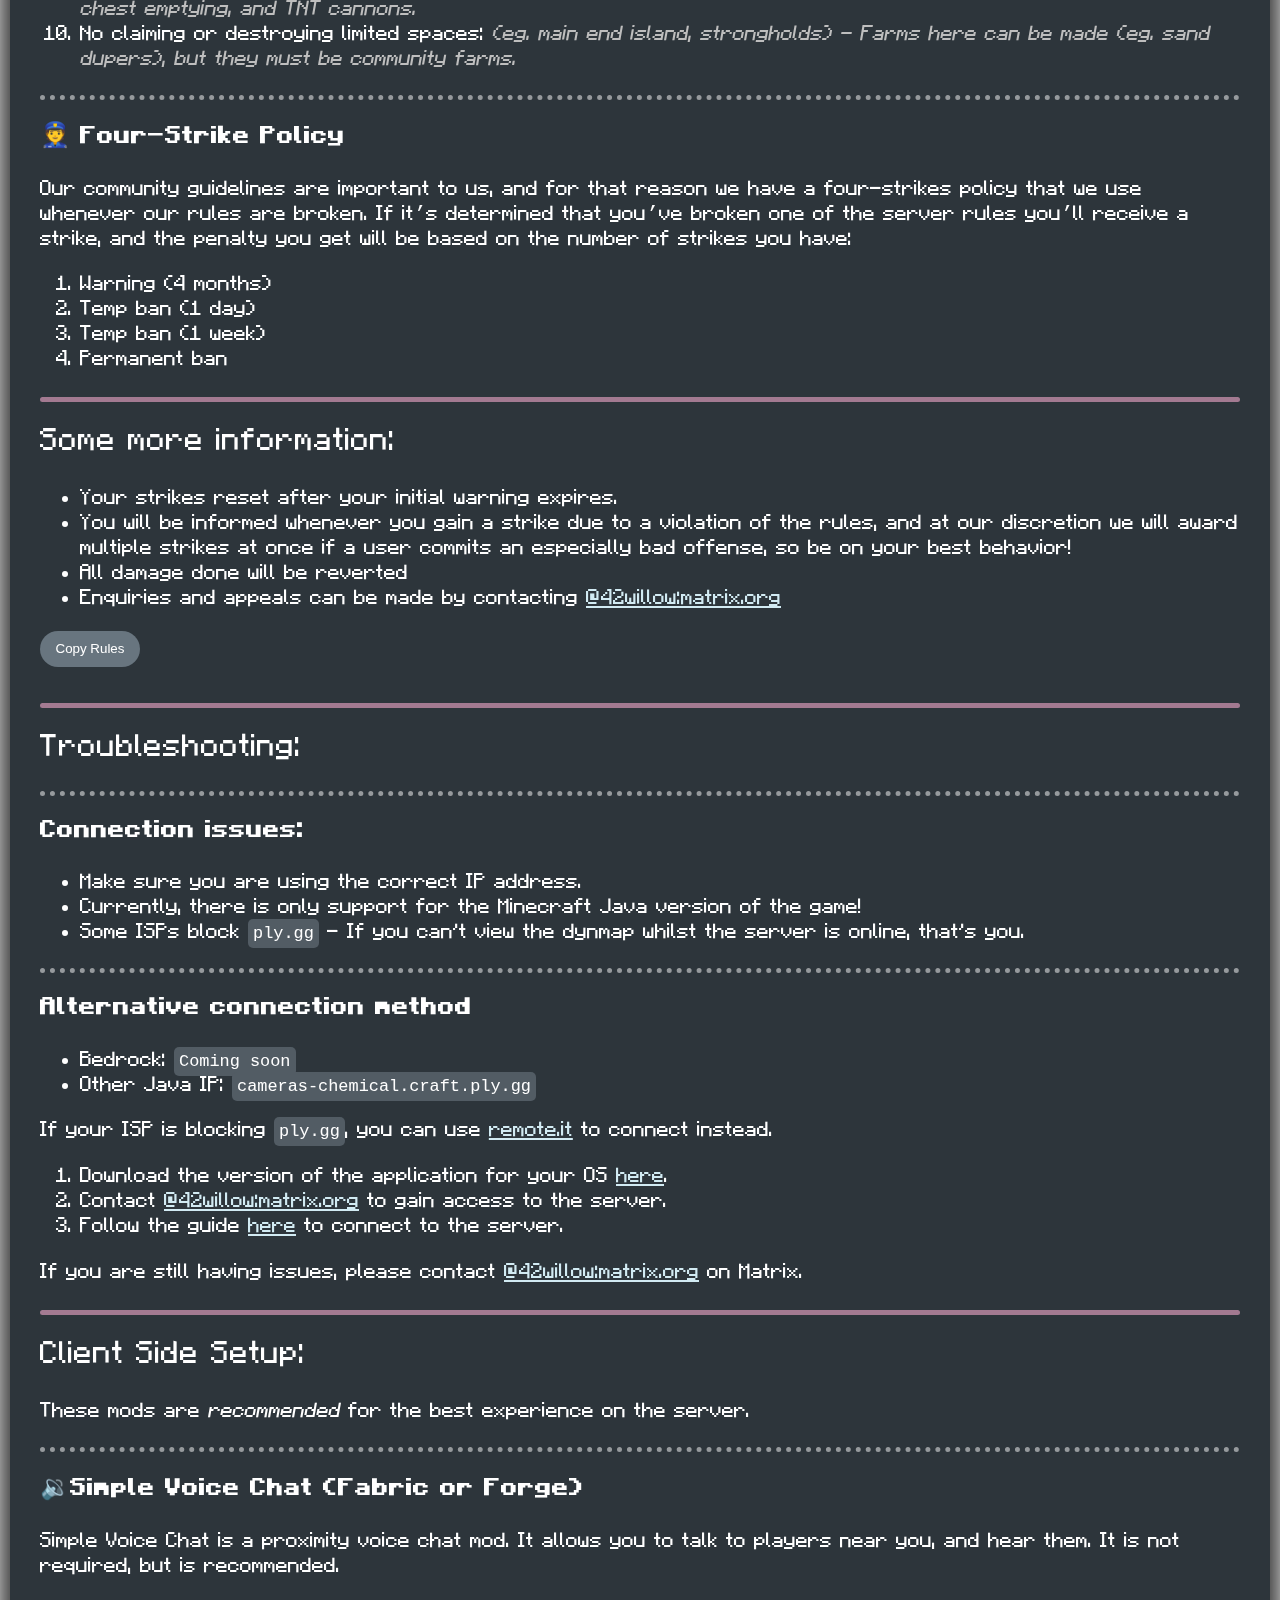
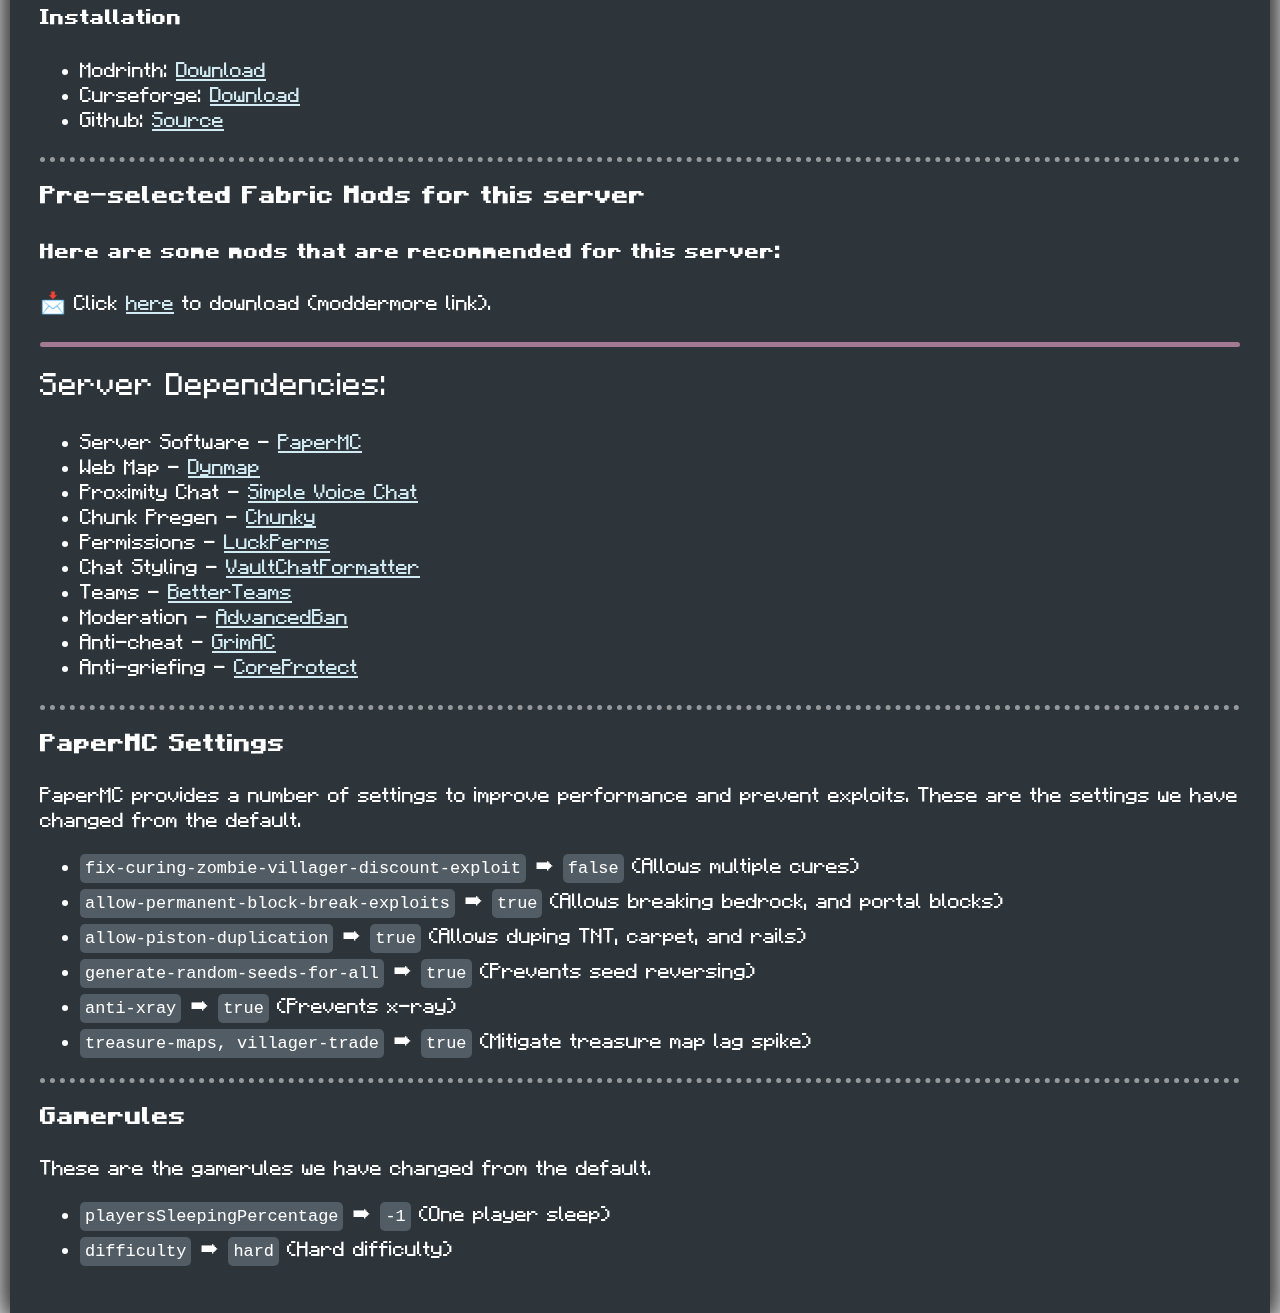
==== commit 7472a5d5: "h2" ====
--- a/index.html
+++ b/index.html
@@ -67,7 +67,7 @@
                     <li>Temp ban (1 week)</li>
                     <li>Permanent ban</li>
                 </ol>
-                <h3>Some more information:</h3>
+                <h2>Some more information:</h2>
                 <ul>
                     <li>Your strikes reset after your initial warning expires.</li>
                     <li>You will be informed whenever you gain a strike due to a violation of the rules, and at our discretion we will award multiple strikes at once if a user commits an especially bad offense, so be on your best behavior!</li>
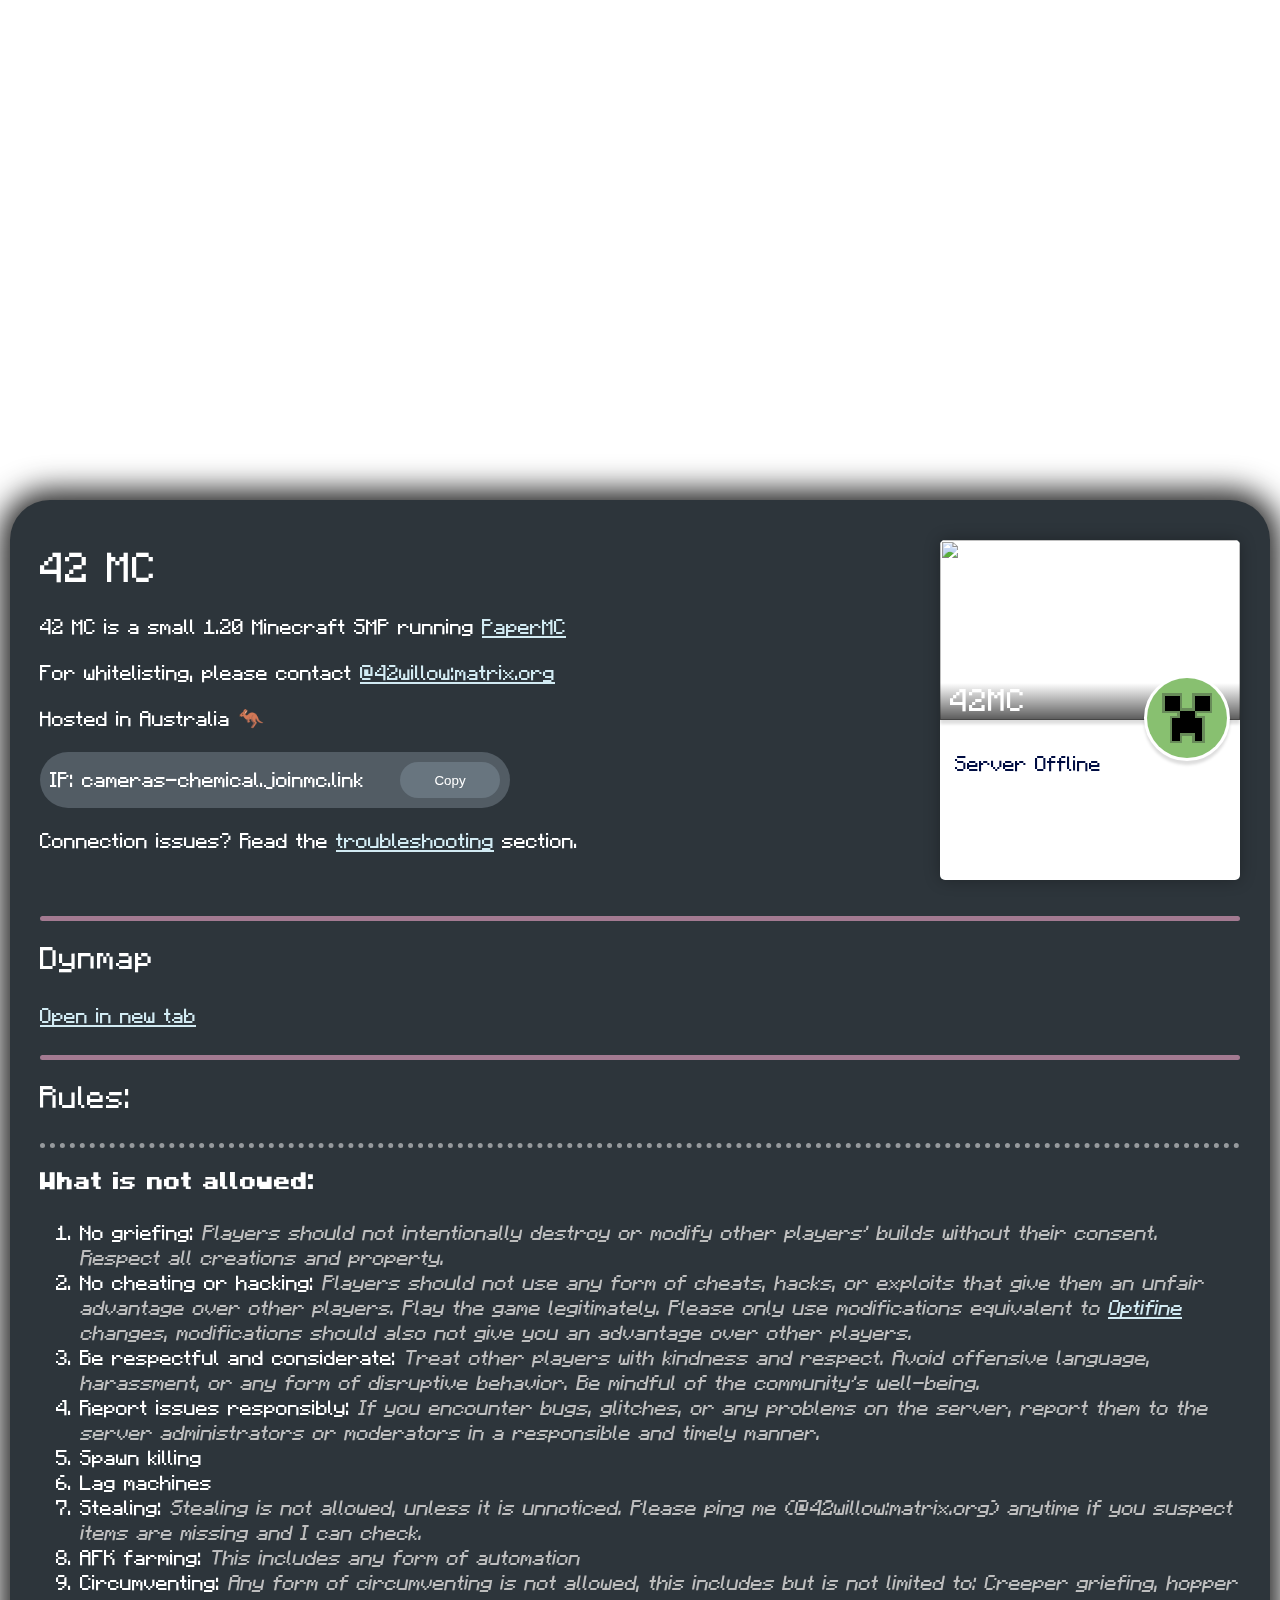
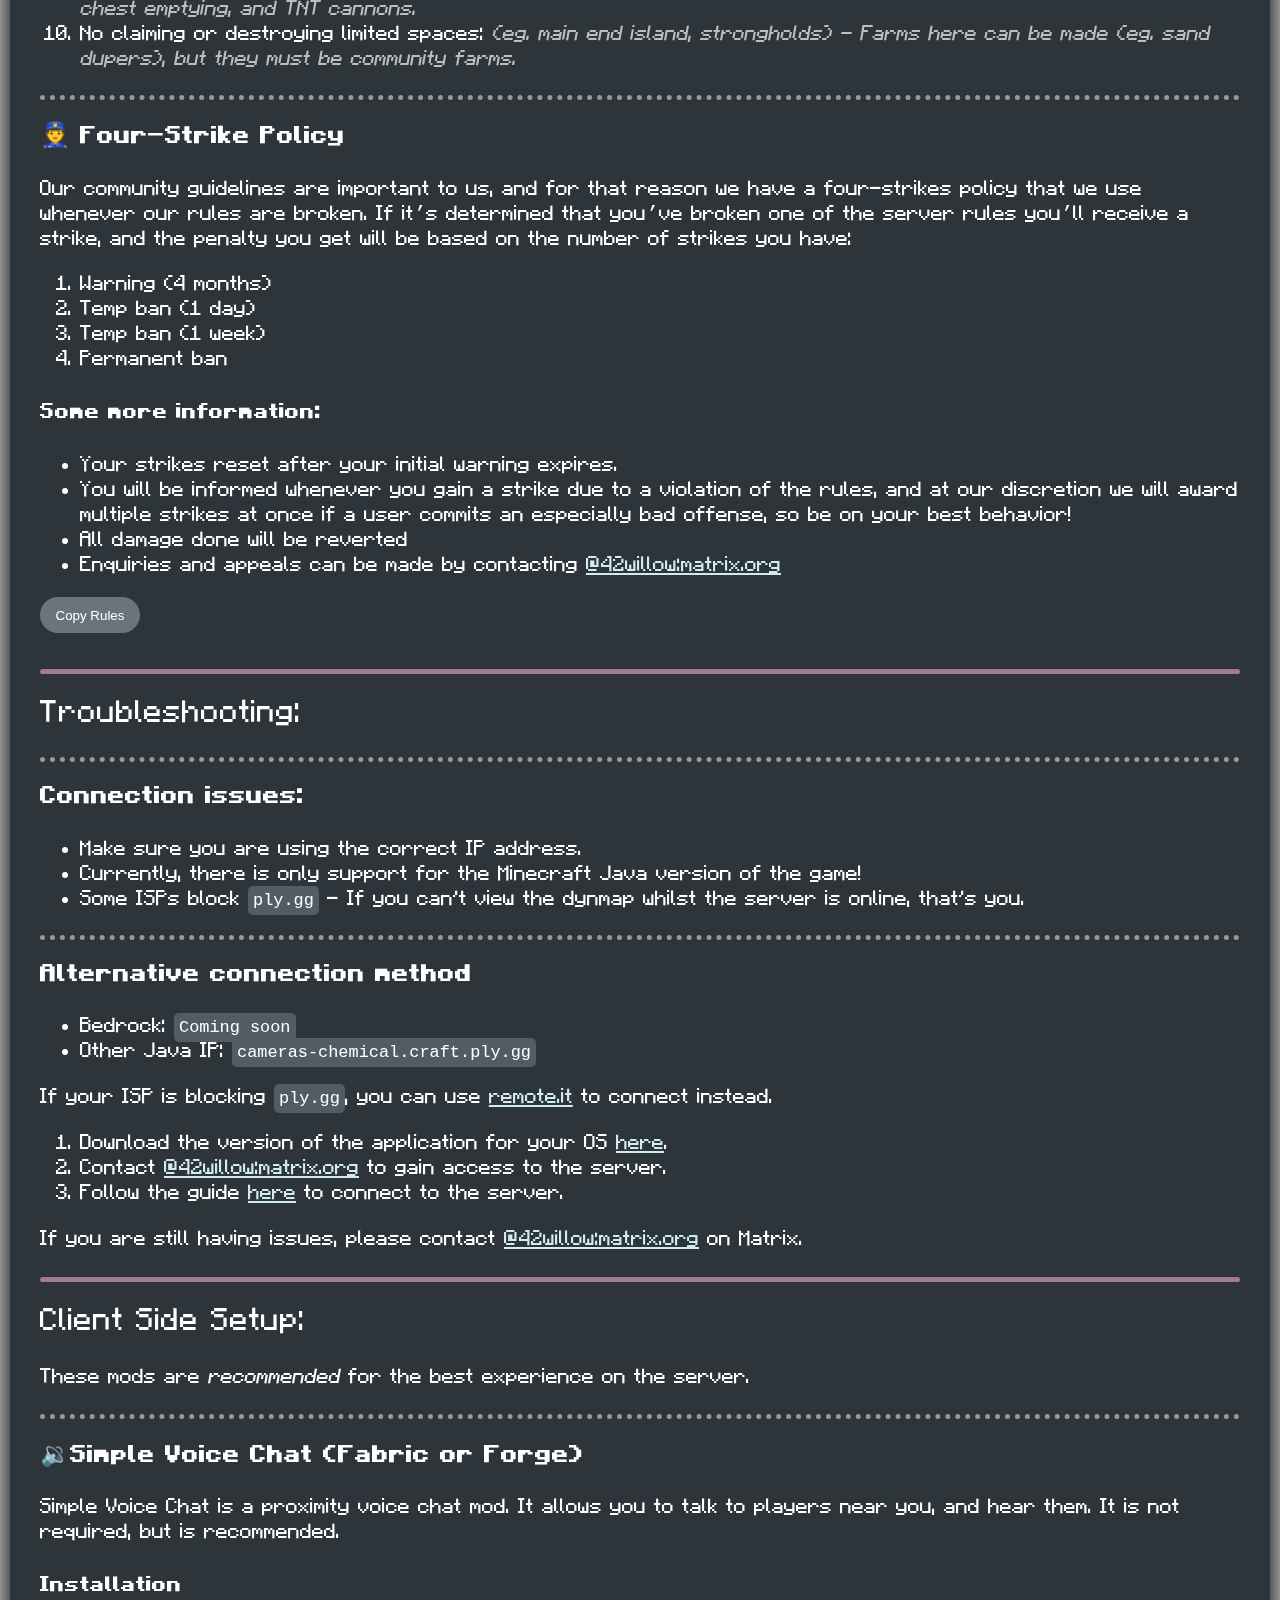
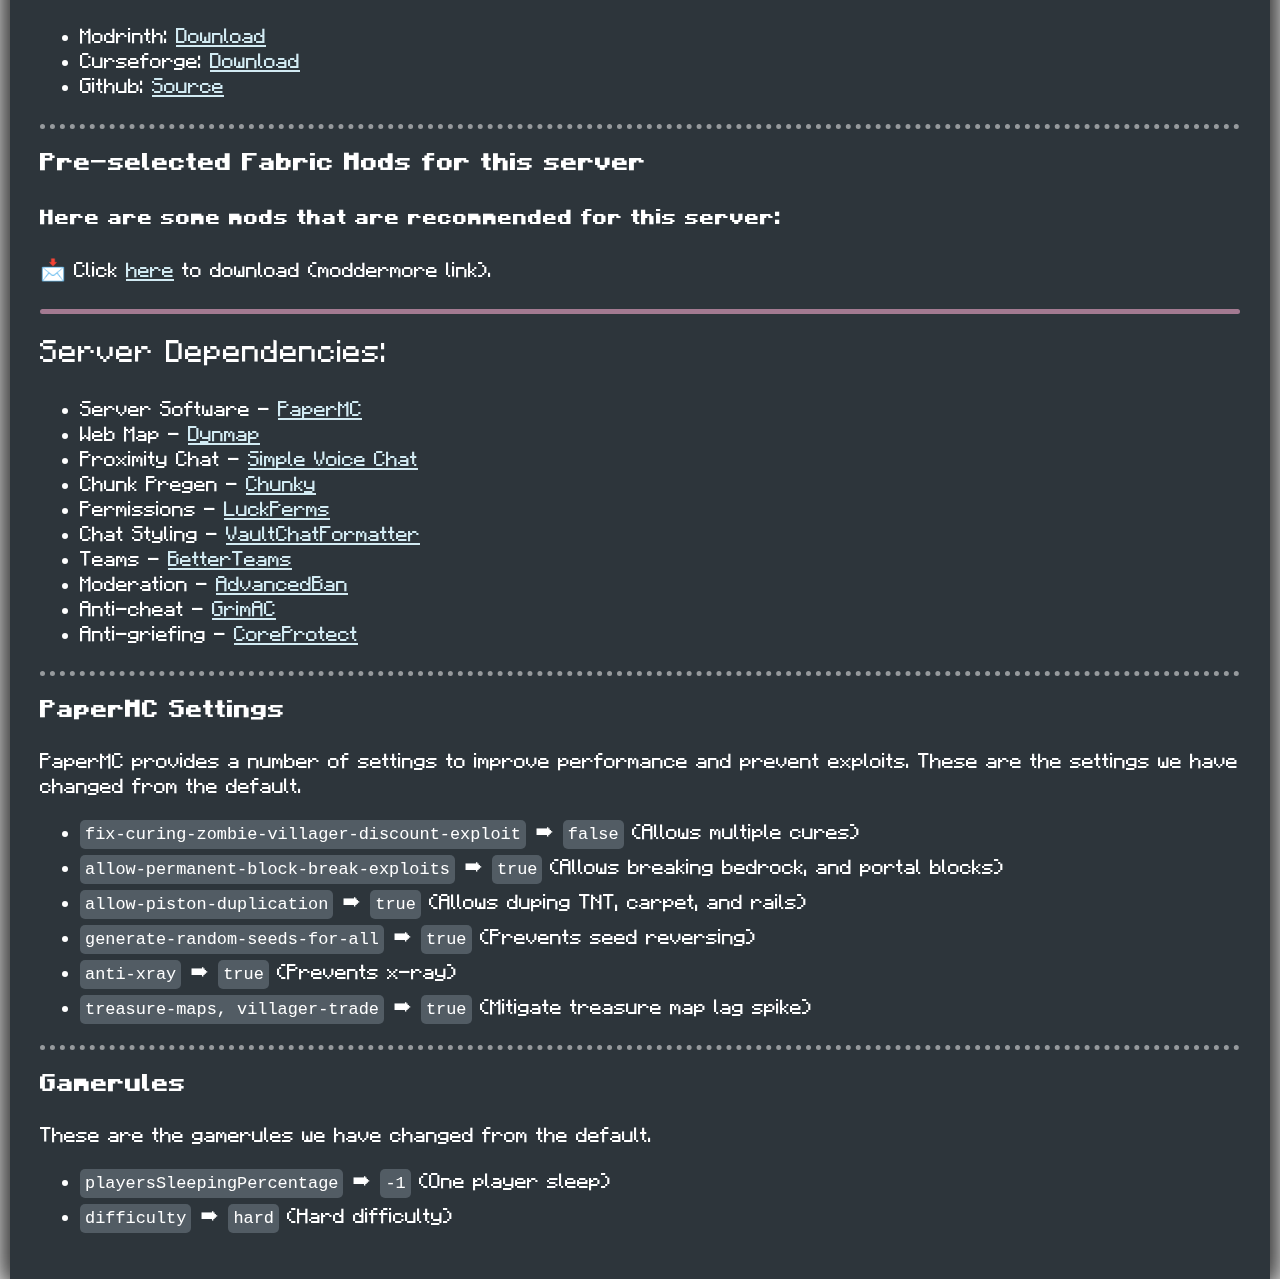
==== commit ab4f722a: "oops" ====
--- a/index.html
+++ b/index.html
@@ -67,7 +67,7 @@
                     <li>Temp ban (1 week)</li>
                     <li>Permanent ban</li>
                 </ol>
-                <h2>Some more information:</h2>
+                <h4>Some more information:</h4>
                 <ul>
                     <li>Your strikes reset after your initial warning expires.</li>
                     <li>You will be informed whenever you gain a strike due to a violation of the rules, and at our discretion we will award multiple strikes at once if a user commits an especially bad offense, so be on your best behavior!</li>
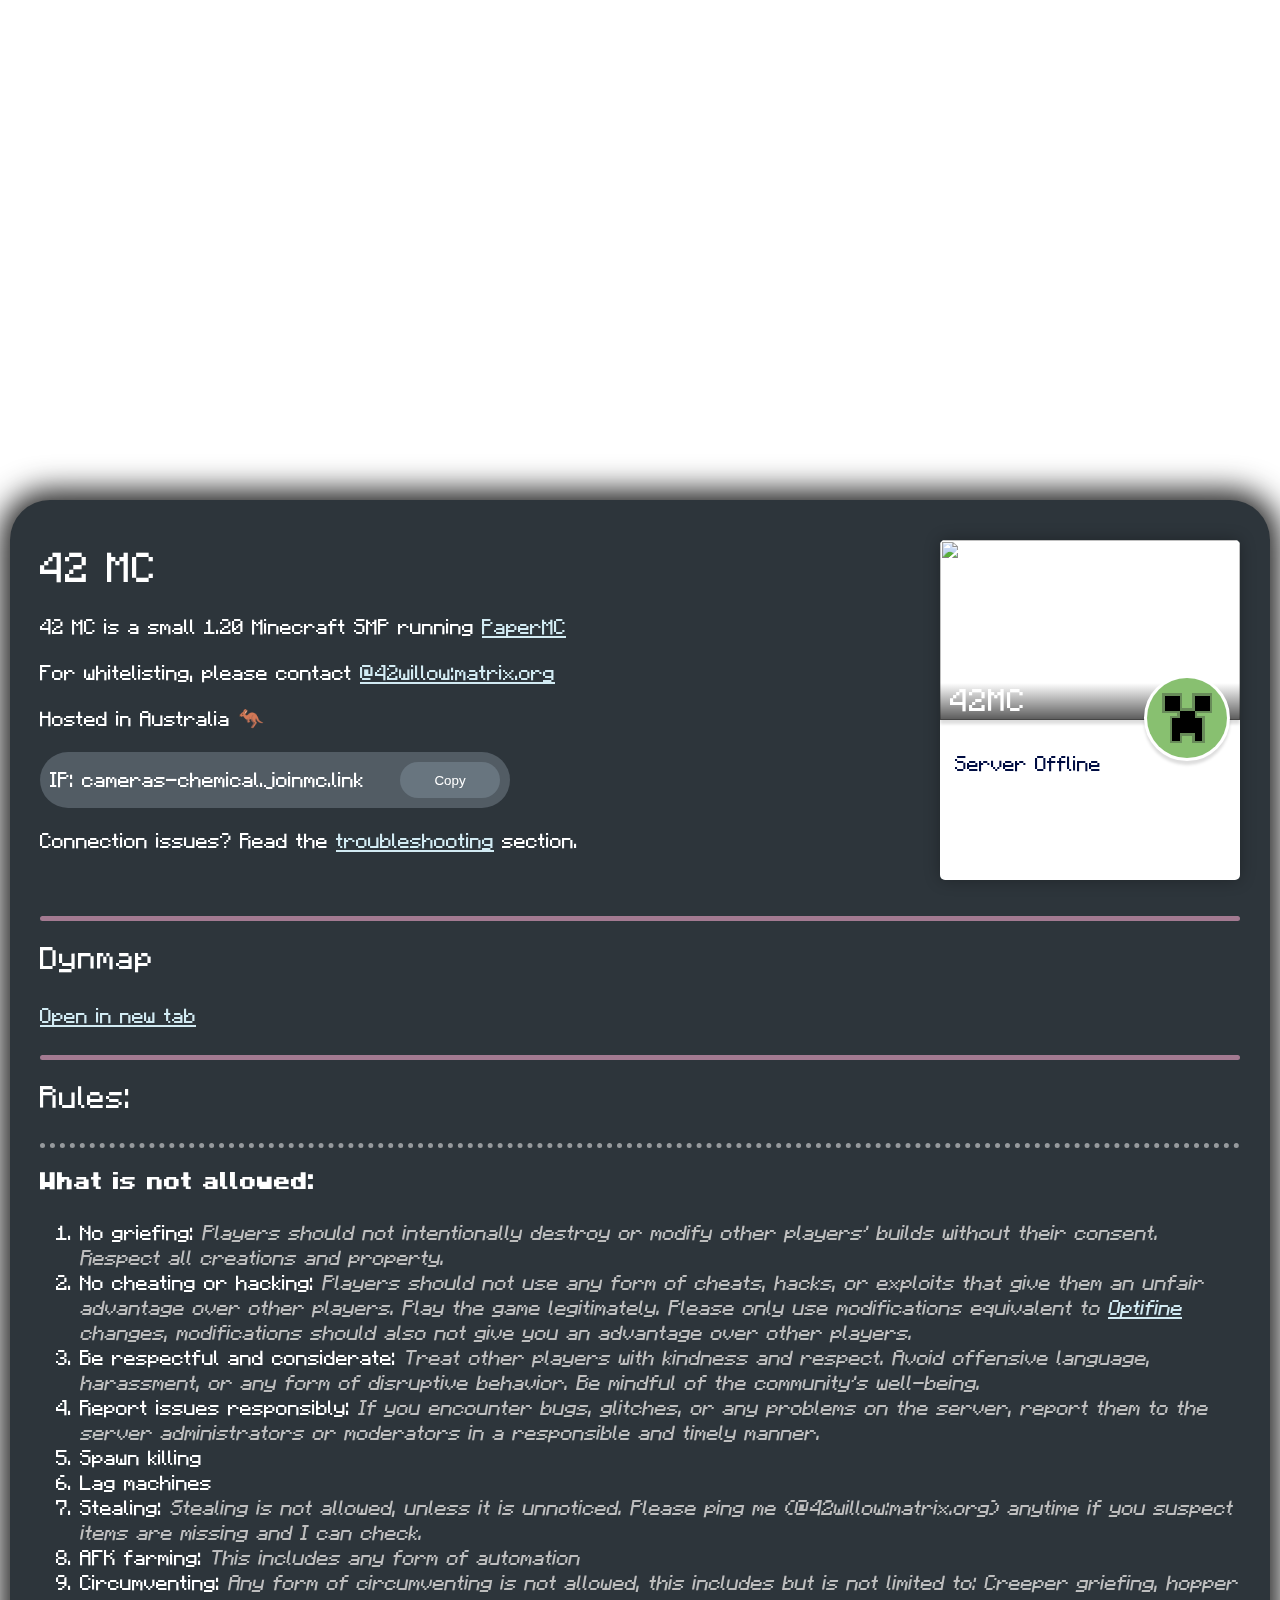
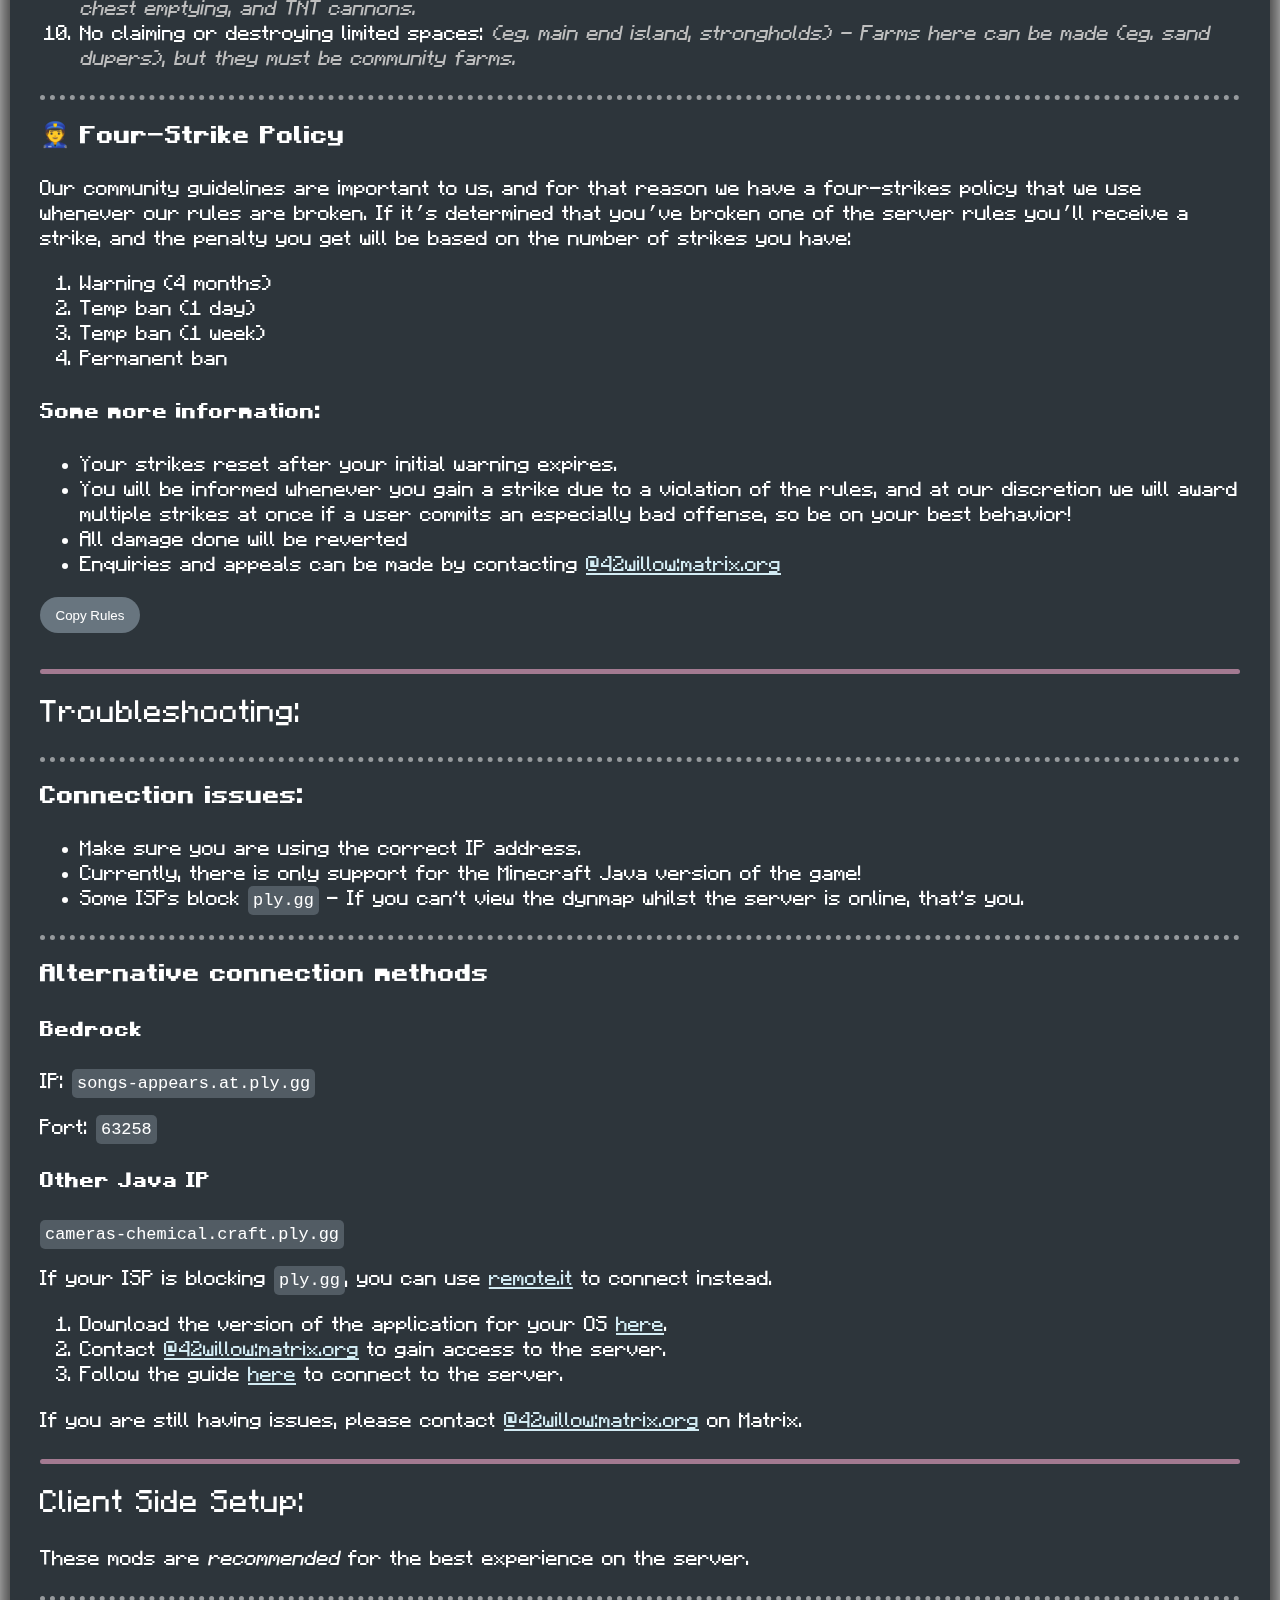
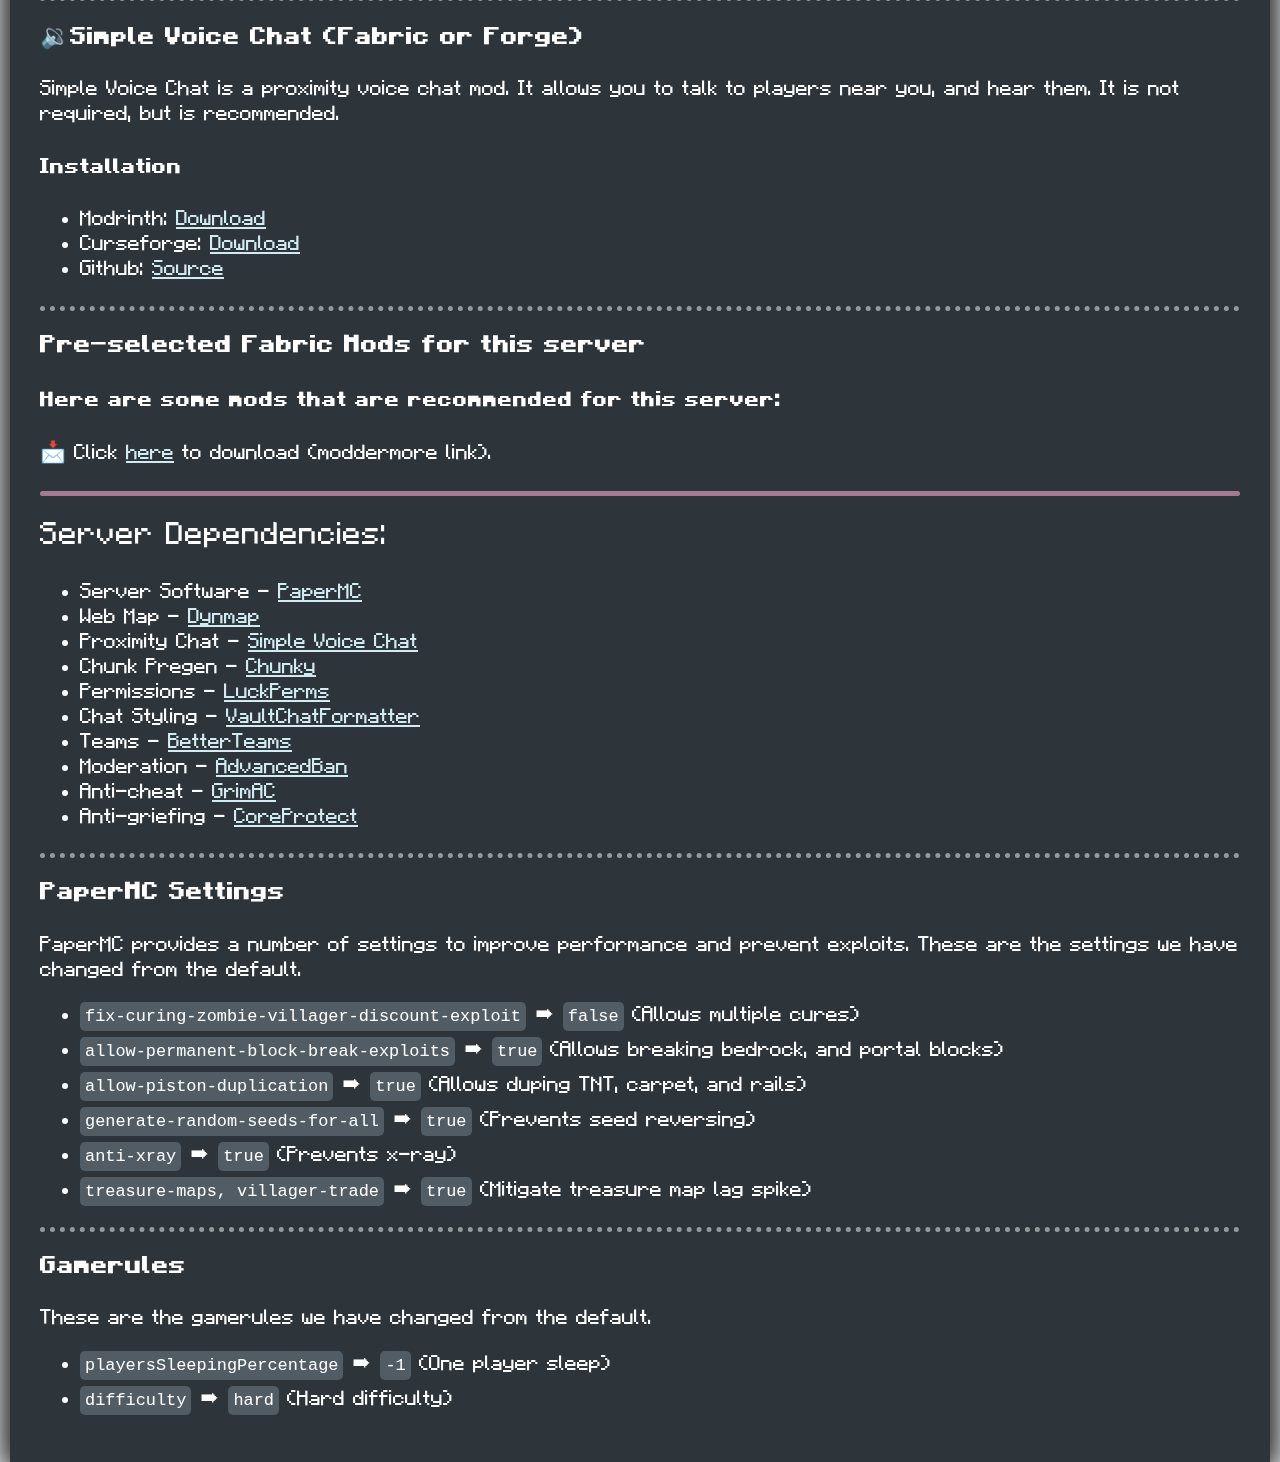
==== commit 2bb33373: "geyser!" ====
--- a/index.html
+++ b/index.html
@@ -84,11 +84,12 @@
                     <li>Currently, there is only support for the Minecraft Java version of the game!</li>
                     <li>Some ISPs block <code>ply.gg</code> - If you can't view the dynmap whilst the server is online, that's you.
                 </ul>
-                <h3>Alternative connection method</h3>
-                <ul>
-                    <li>Bedrock: <code>Coming soon</code></li>
-                    <li>Other Java IP: <code>cameras-chemical.craft.ply.gg</code></li>
-                </ul>
+                <h3>Alternative connection methods</h3>
+                <h4>Bedrock</h4>
+                <p>IP: <code>songs-appears.at.ply.gg</code></p>
+                <p>Port: <code>63258</code></p>
+                <h4>Other Java IP</h4>
+                <p><code>cameras-chemical.craft.ply.gg</code></p>
                 <p>If your ISP is blocking <code>ply.gg</code>, you can use <a href="https://remote.it" target="_blank">remote.it</a> to connect instead.</p>
                 <ol>
                     <li>Download the version of the application for your OS <a href="https://www.remote.it/download" target="_blank">here</a>.</li>
@@ -149,8 +150,6 @@
                 </div>
             </div>
         </div>
-        
-            
     </div>
 
     <script src="script.js"></script>
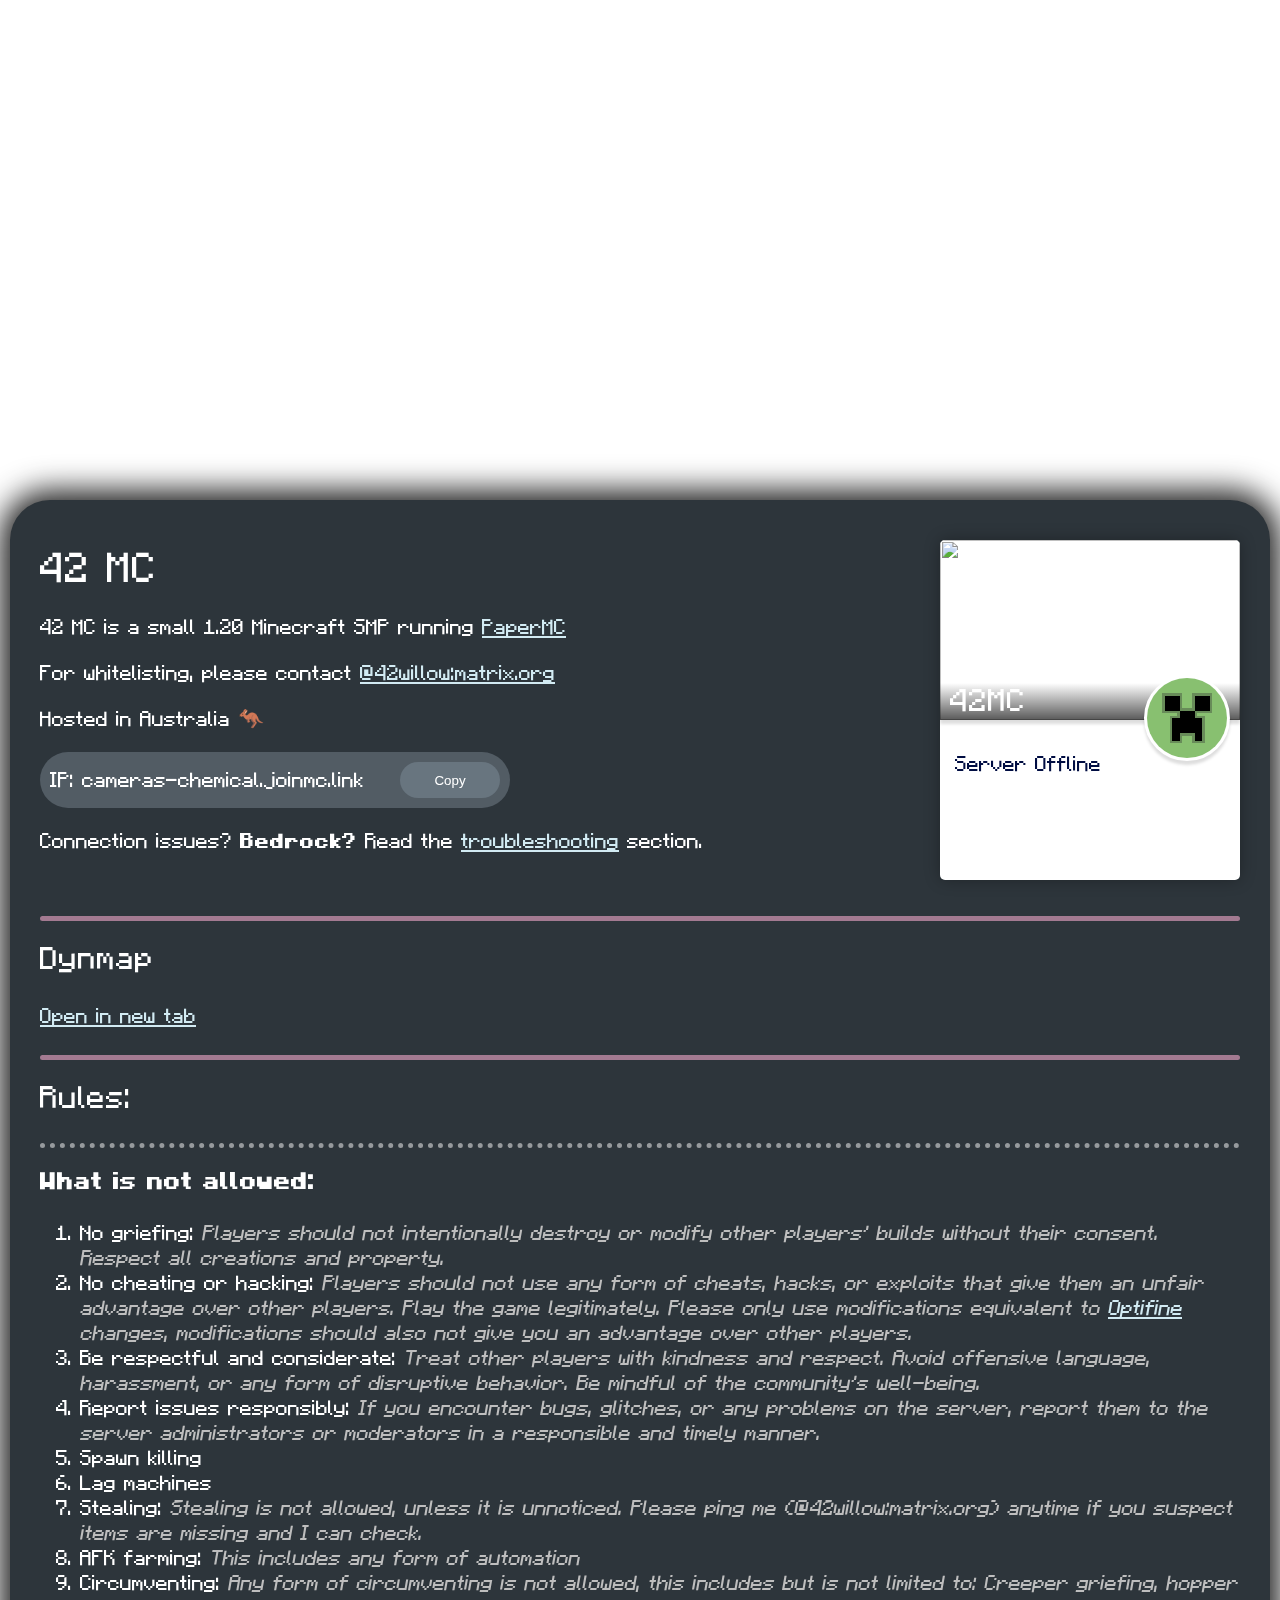
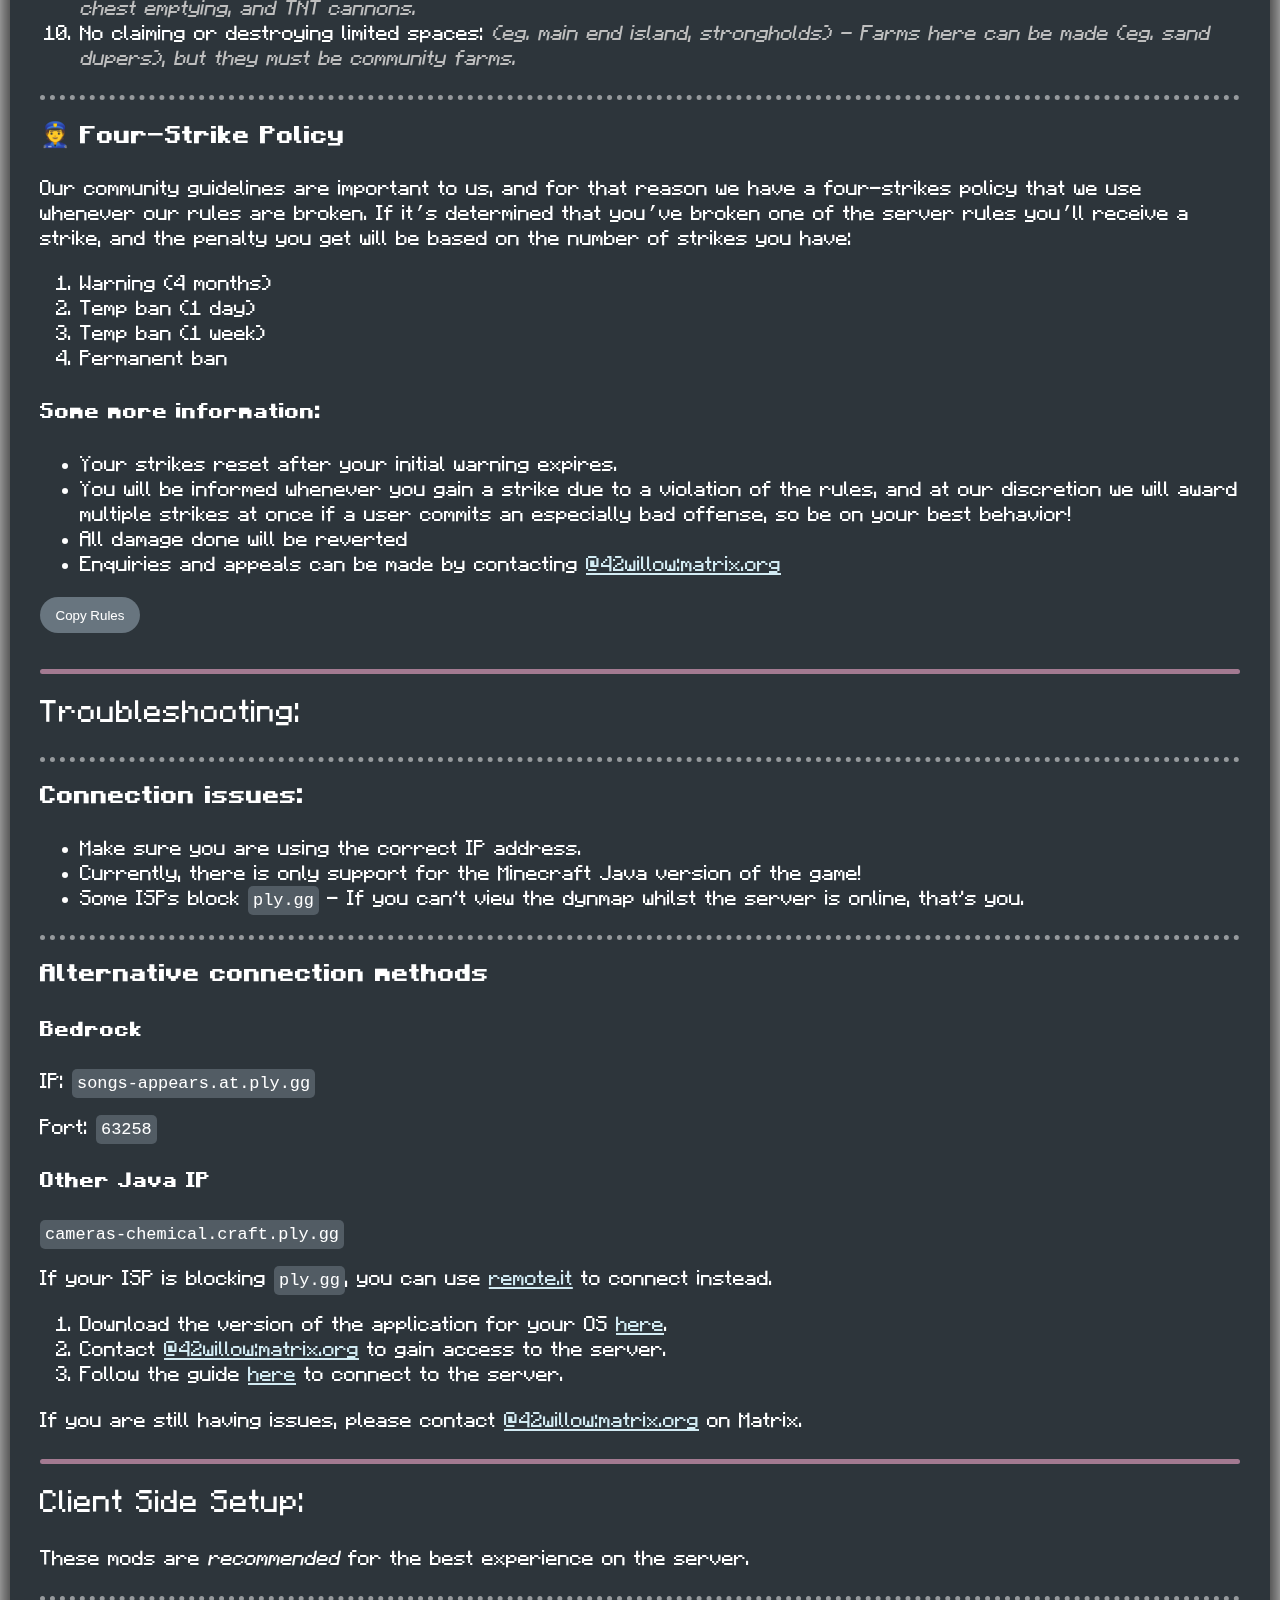
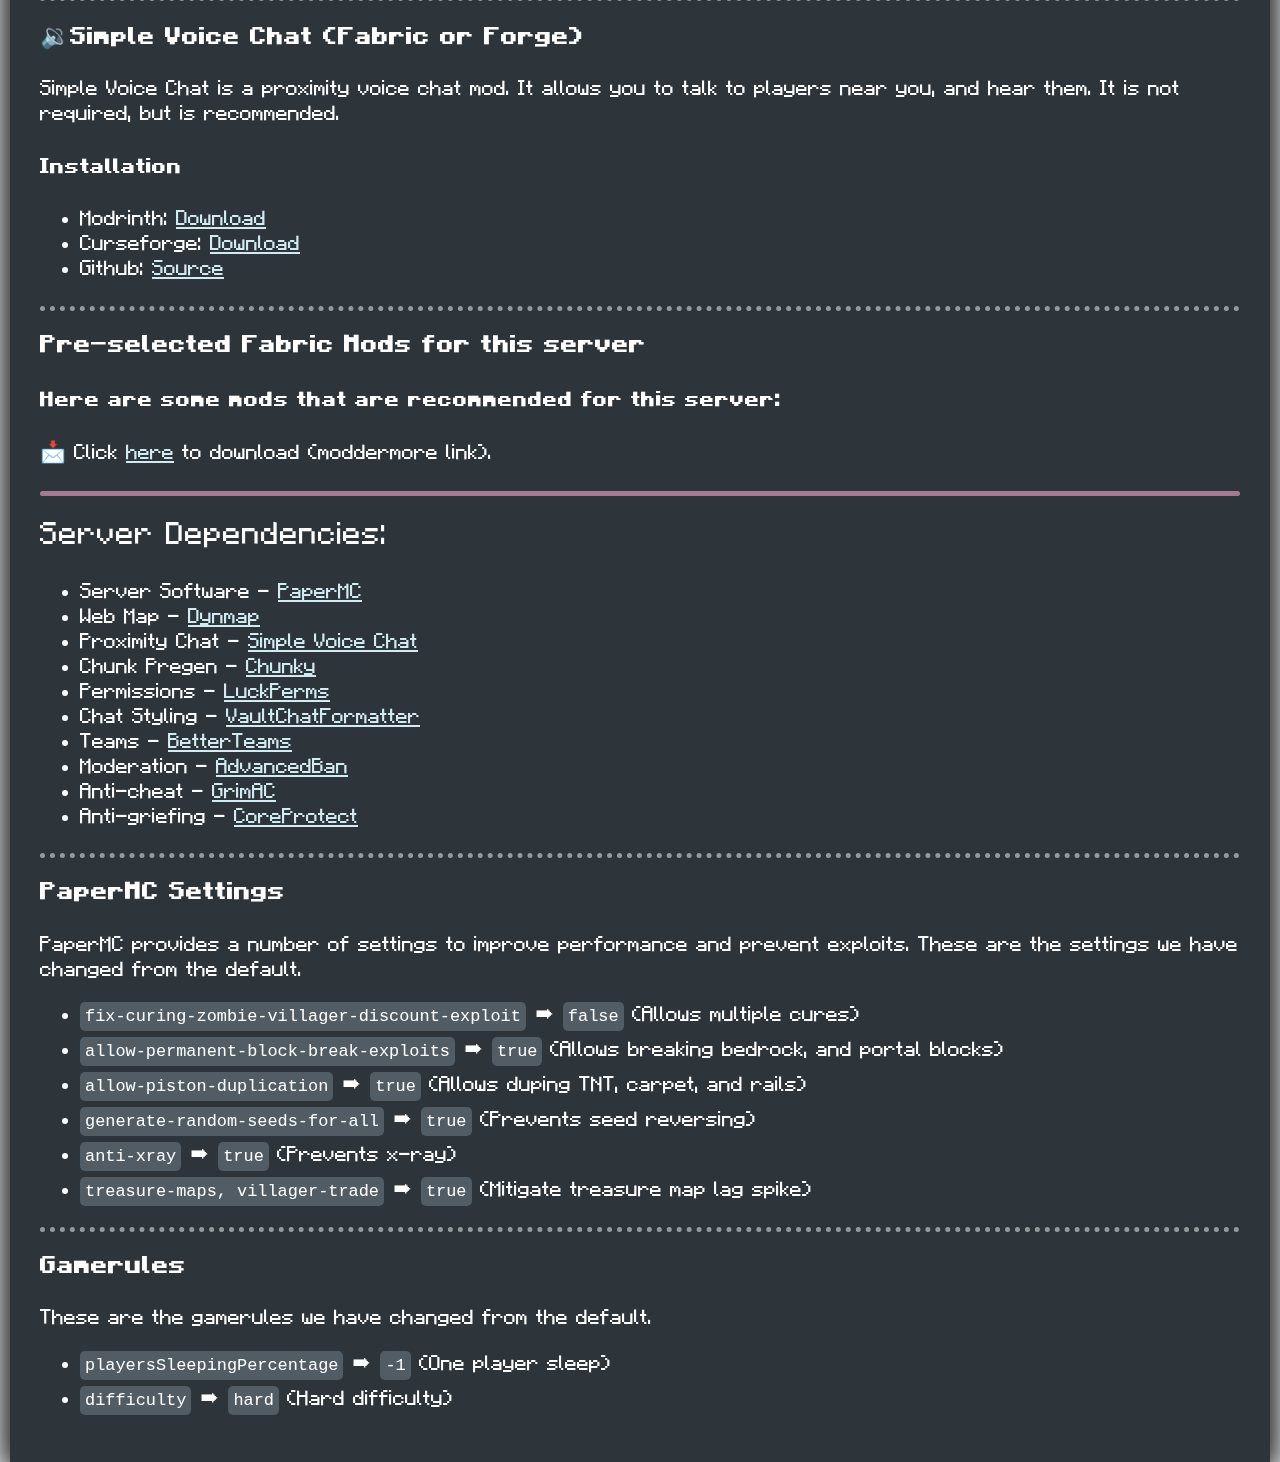
==== commit 8e2665b6: "er" ====
--- a/index.html
+++ b/index.html
@@ -20,13 +20,14 @@
                 <p>42 MC is a small 1.20 Minecraft SMP running <a href="https://papermc.io" target="_blank">PaperMC</a></p>
                 <p>For whitelisting, please contact <a href="https://matrix.to/#/@42willow:matrix.org" target="_blank">@42willow:matrix.org</a></p>
                 <p>Hosted in Australia 🦘</p>
+
                 <div class="join-now">
                     <div class="ip-container">
                         <p>IP: <span class="ip">cameras-chemical.joinmc.link</span></p>
                     </div>
                     <button class="copy-ip-btn">Copy</button>
                 </div>
-                <p>Connection issues? Read the <a href="#troubleshooting">troubleshooting</a> section.</p>
+                <p>Connection issues? <strong>Bedrock?</strong> Read the <a href="#troubleshooting">troubleshooting</a> section.</p>
             </div>
             <div class="main-status">
                 <div class="card"> <div class="icon"><img src="assets/42mc.png" id="favicon"></div><div class="header">
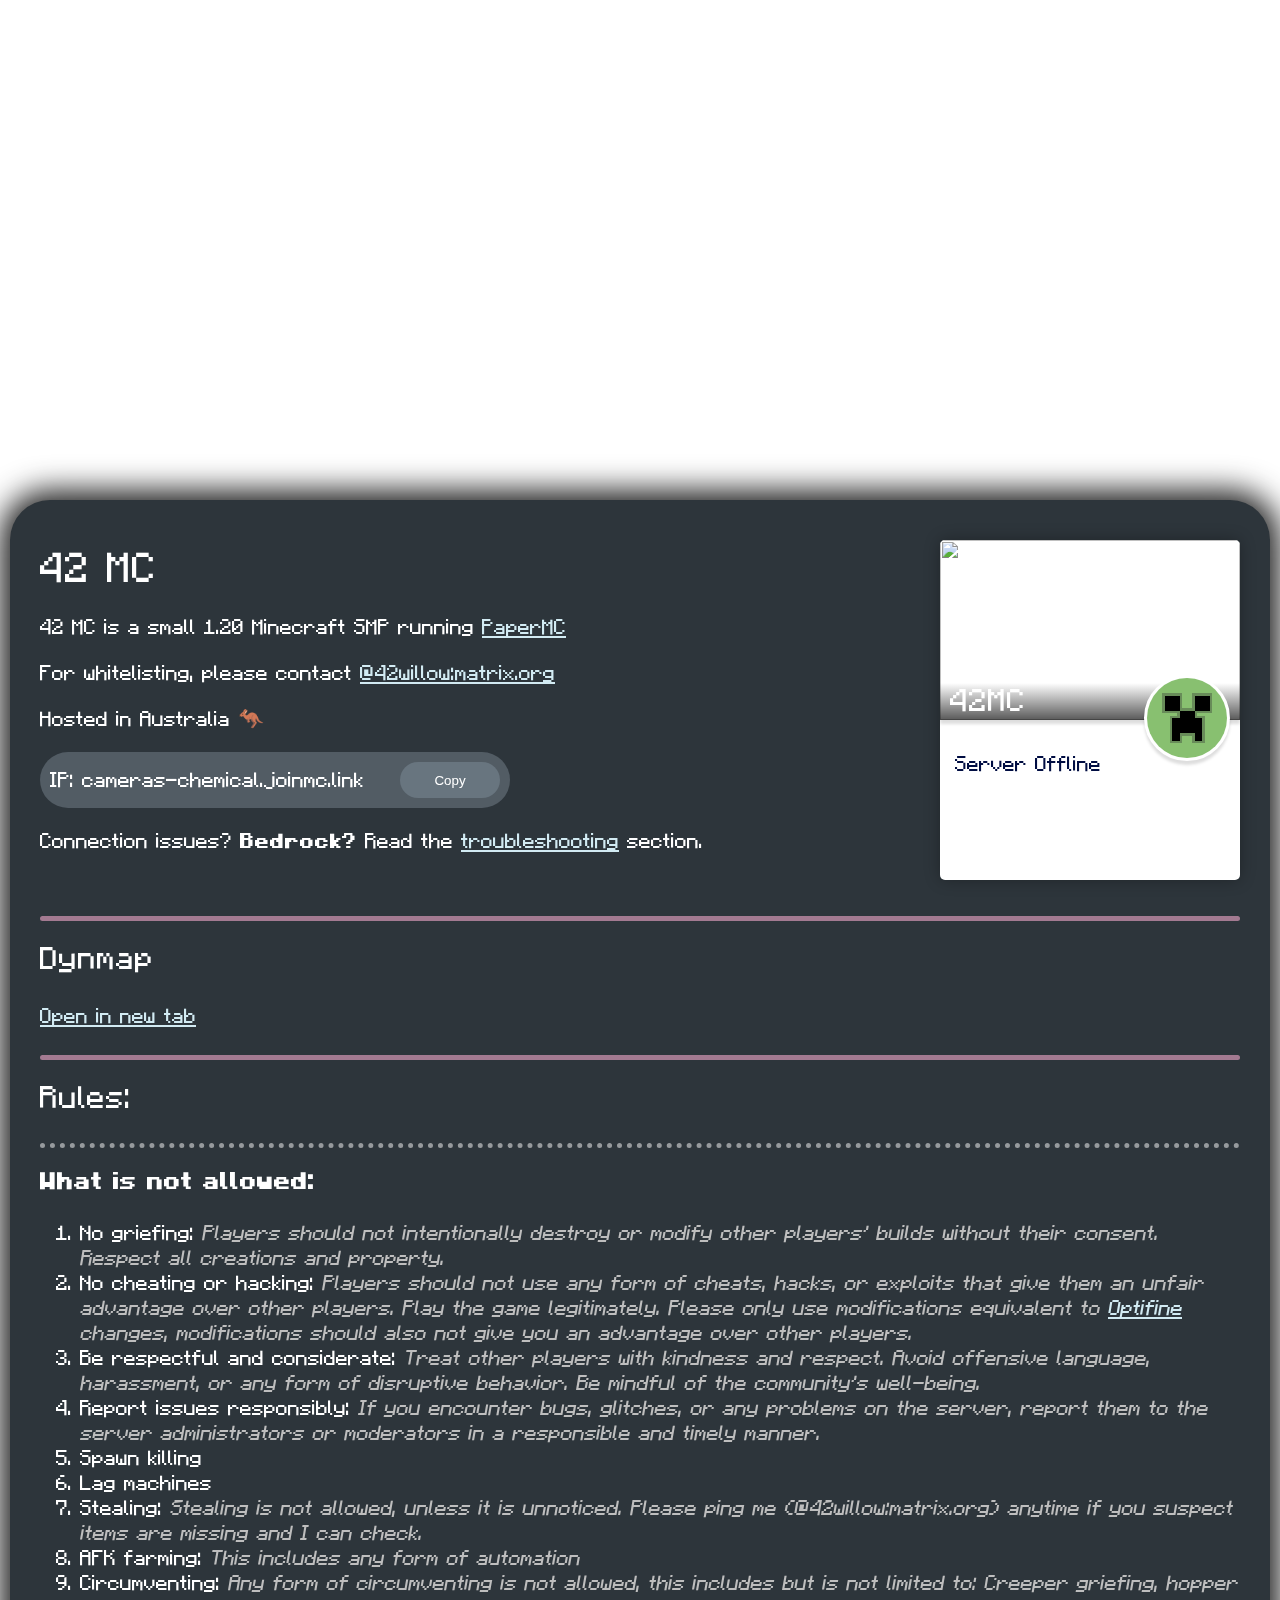
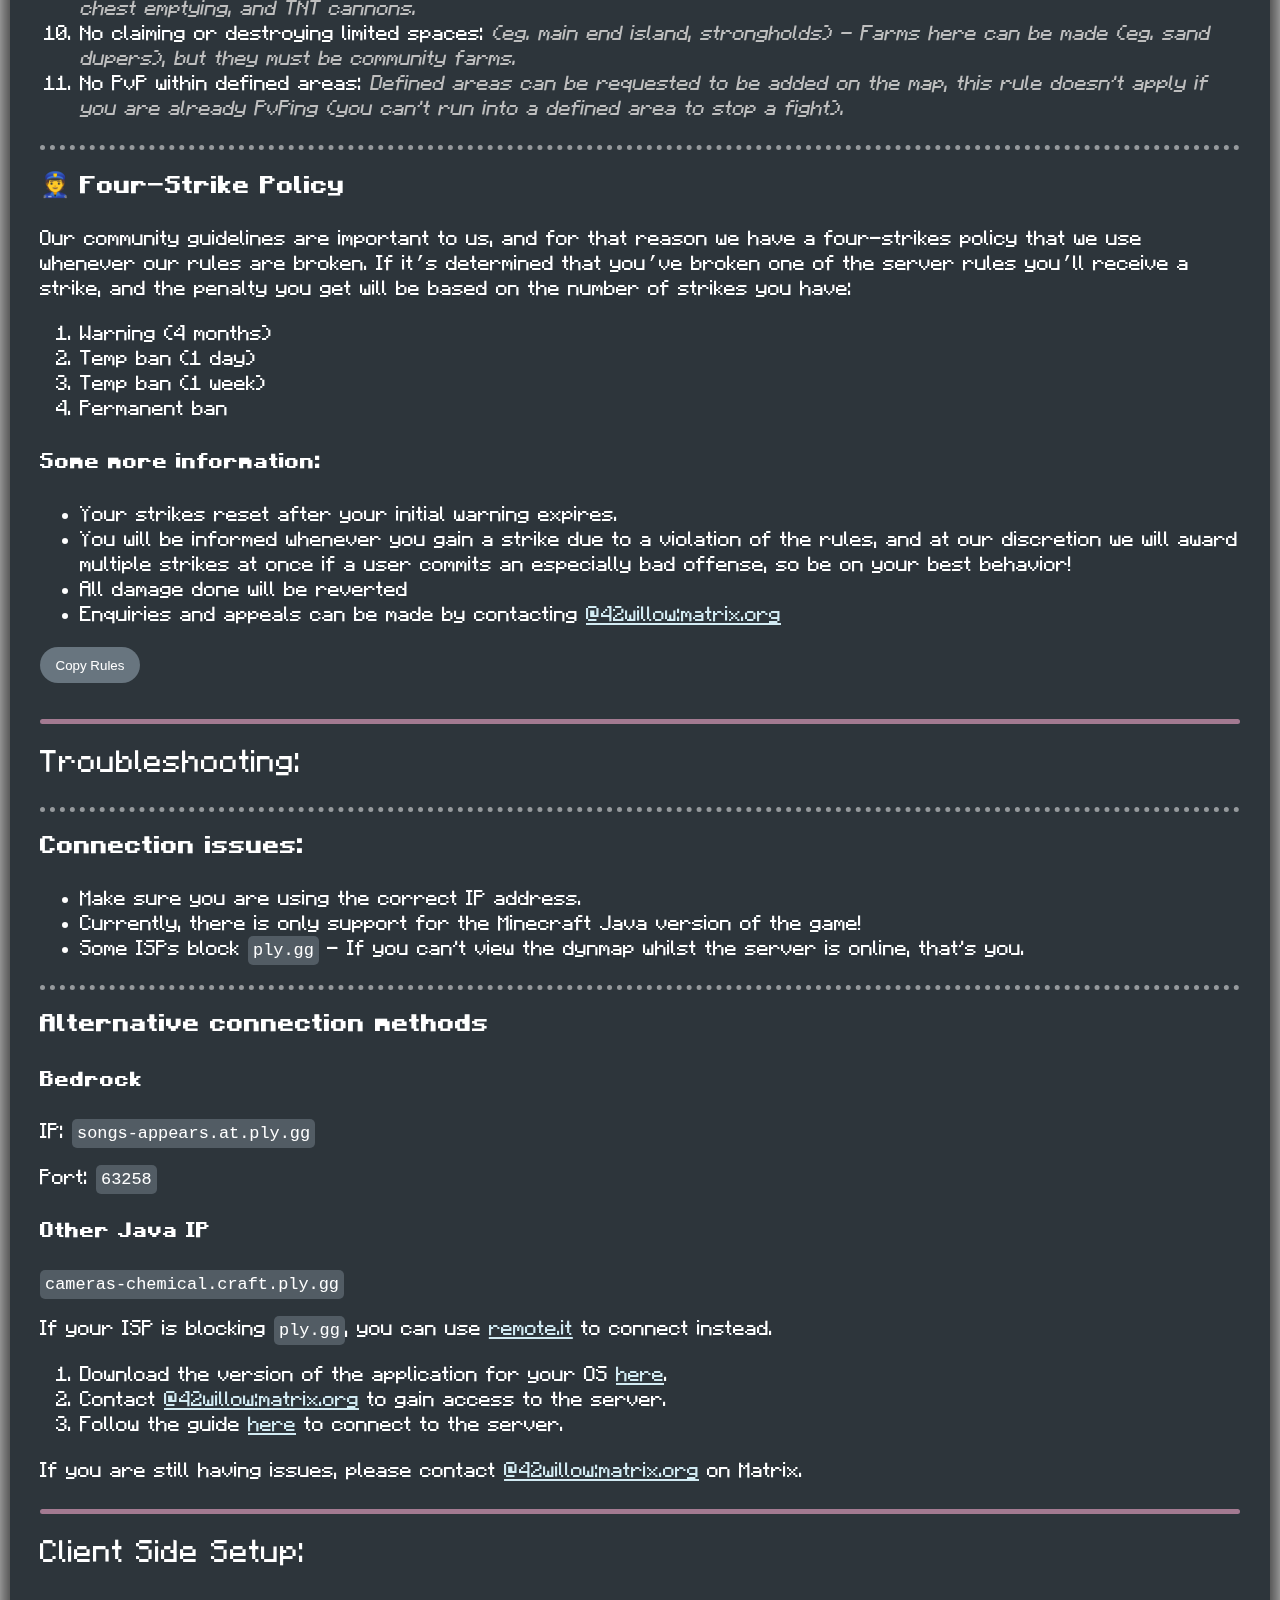
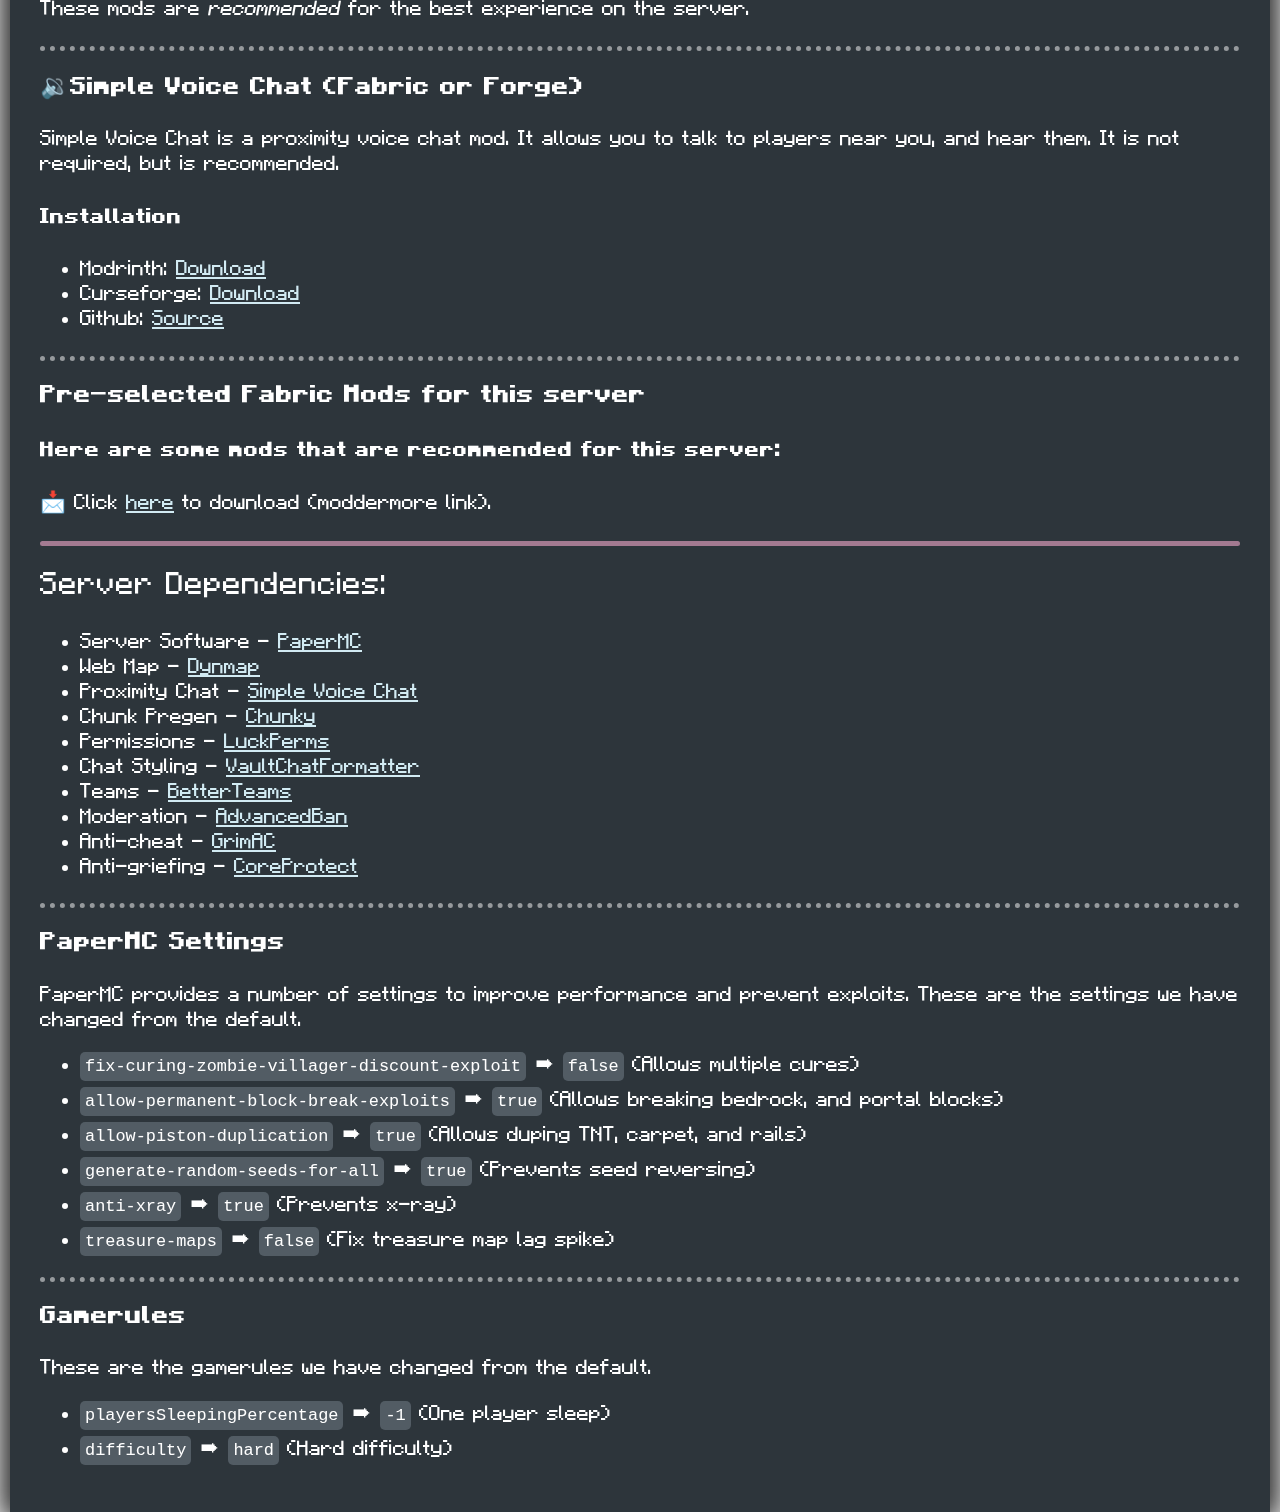
==== commit 543be246: "defined areas pvp rule" ====
--- a/index.html
+++ b/index.html
@@ -59,6 +59,7 @@
                     <li>AFK farming: <em>This includes any form of automation</em></li>
                     <li>Circumventing: <em>Any form of circumventing is not allowed, this includes but is not limited to: Creeper griefing, hopper chest emptying, and TNT cannons.</em></li>
                     <li>No claiming or destroying limited spaces: <em>(eg. main end island, strongholds) - Farms here <em>can</em> be made (eg. sand dupers), but they must be community farms.</em></li>
+                    <li>No PvP within defined areas: <em>Defined areas can be requested to be added on the map, this rule doesn't apply if you are already PvPing (you can't run into a defined area to stop a fight).</em></li>
                 </ol>
                 <h3>👮 Four-Strike Policy</h3>
                 <p>Our community guidelines are important to us, and for that reason we have a four-strikes policy that we use whenever our rules are broken. If it’s determined that you’ve broken one of the server rules you’ll receive a strike, and the penalty you get will be based on the number of strikes you have:</p>
@@ -140,7 +141,7 @@
                         <li><code>allow-piston-duplication</code> 🠮 <code>true</code> (Allows duping TNT, carpet, and rails)</li>
                         <li><code>generate-random-seeds-for-all</code> 🠮 <code>true</code> (Prevents seed reversing)</li>
                         <li><code>anti-xray</code> 🠮 <code>true</code> (Prevents x-ray)</li>
-                        <li><code>treasure-maps, villager-trade</code> 🠮 <code>true</code> (Mitigate treasure map lag spike)</li>
+                        <li><code>treasure-maps</code> 🠮 <code>false</code> (Fix treasure map lag spike)</li>
                     </ul>
                     <h3>Gamerules</h3>
                     <p>These are the gamerules we have changed from the default.</p>
